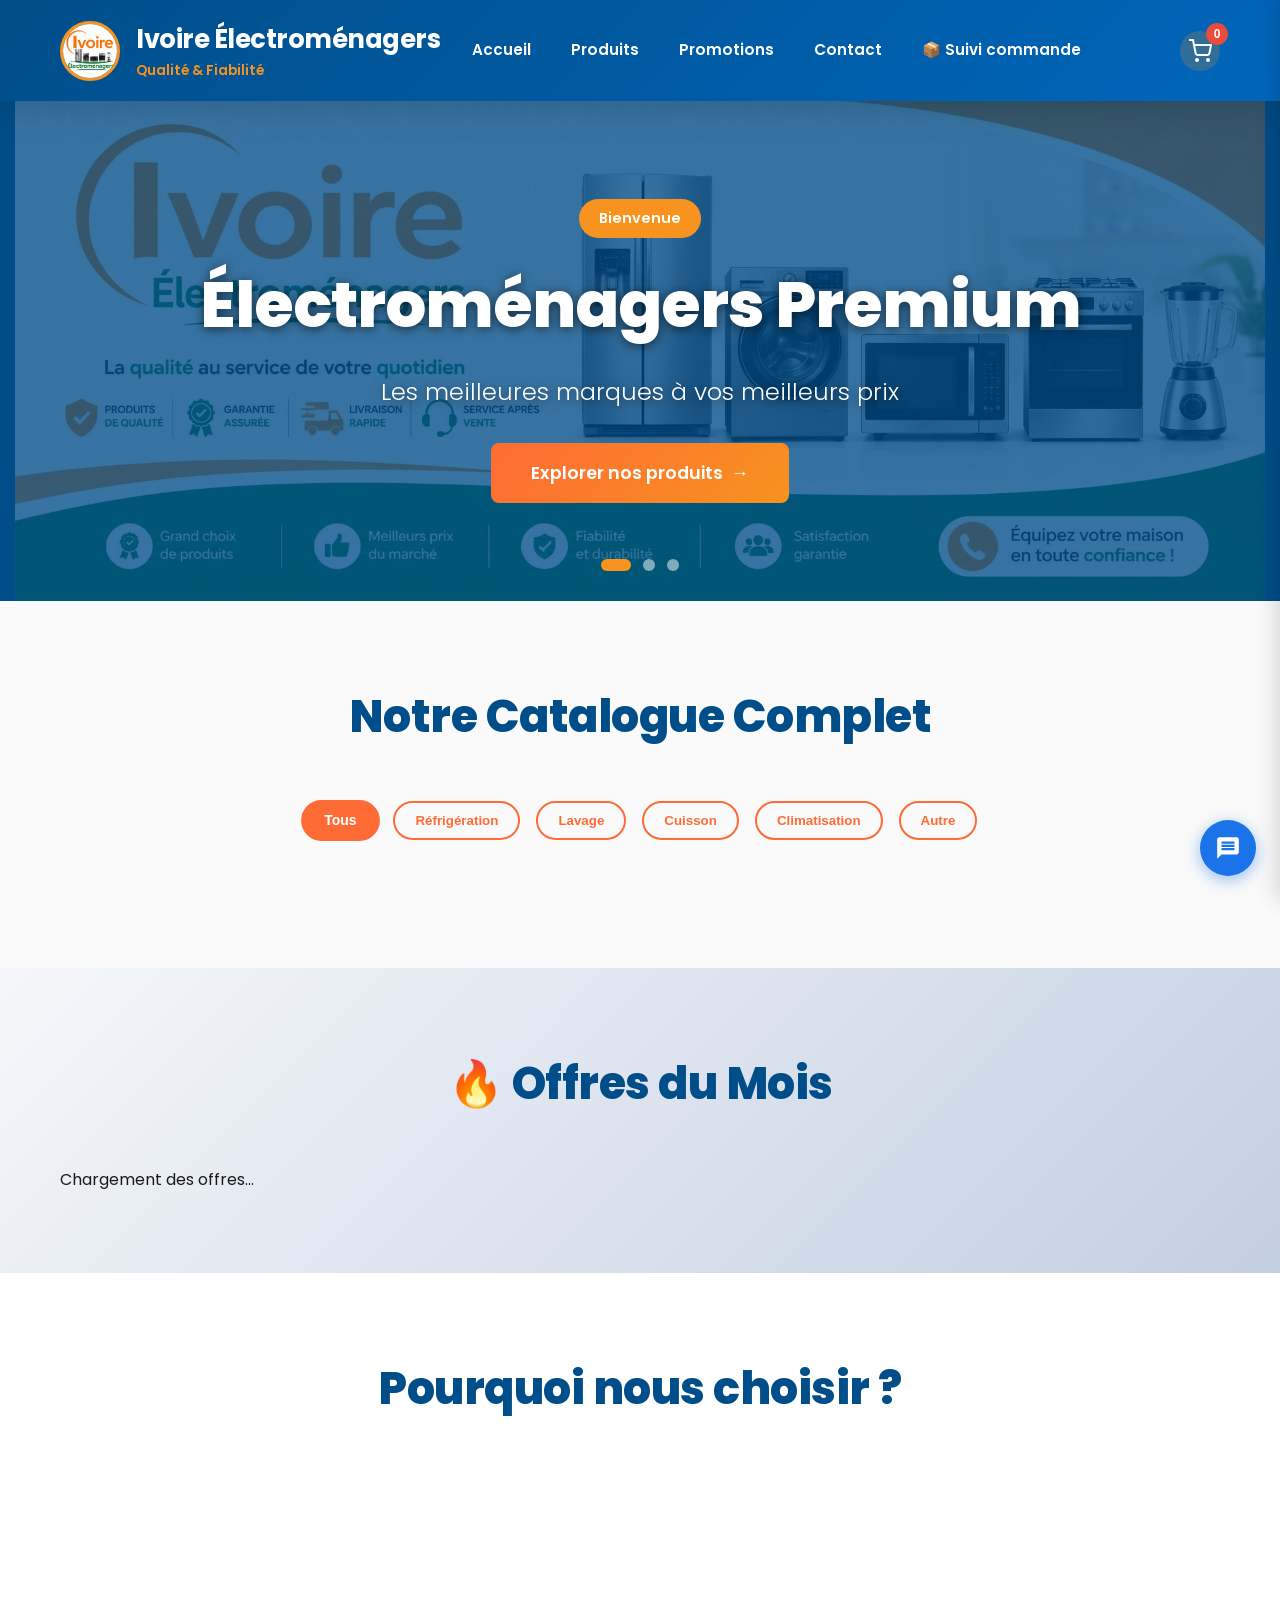
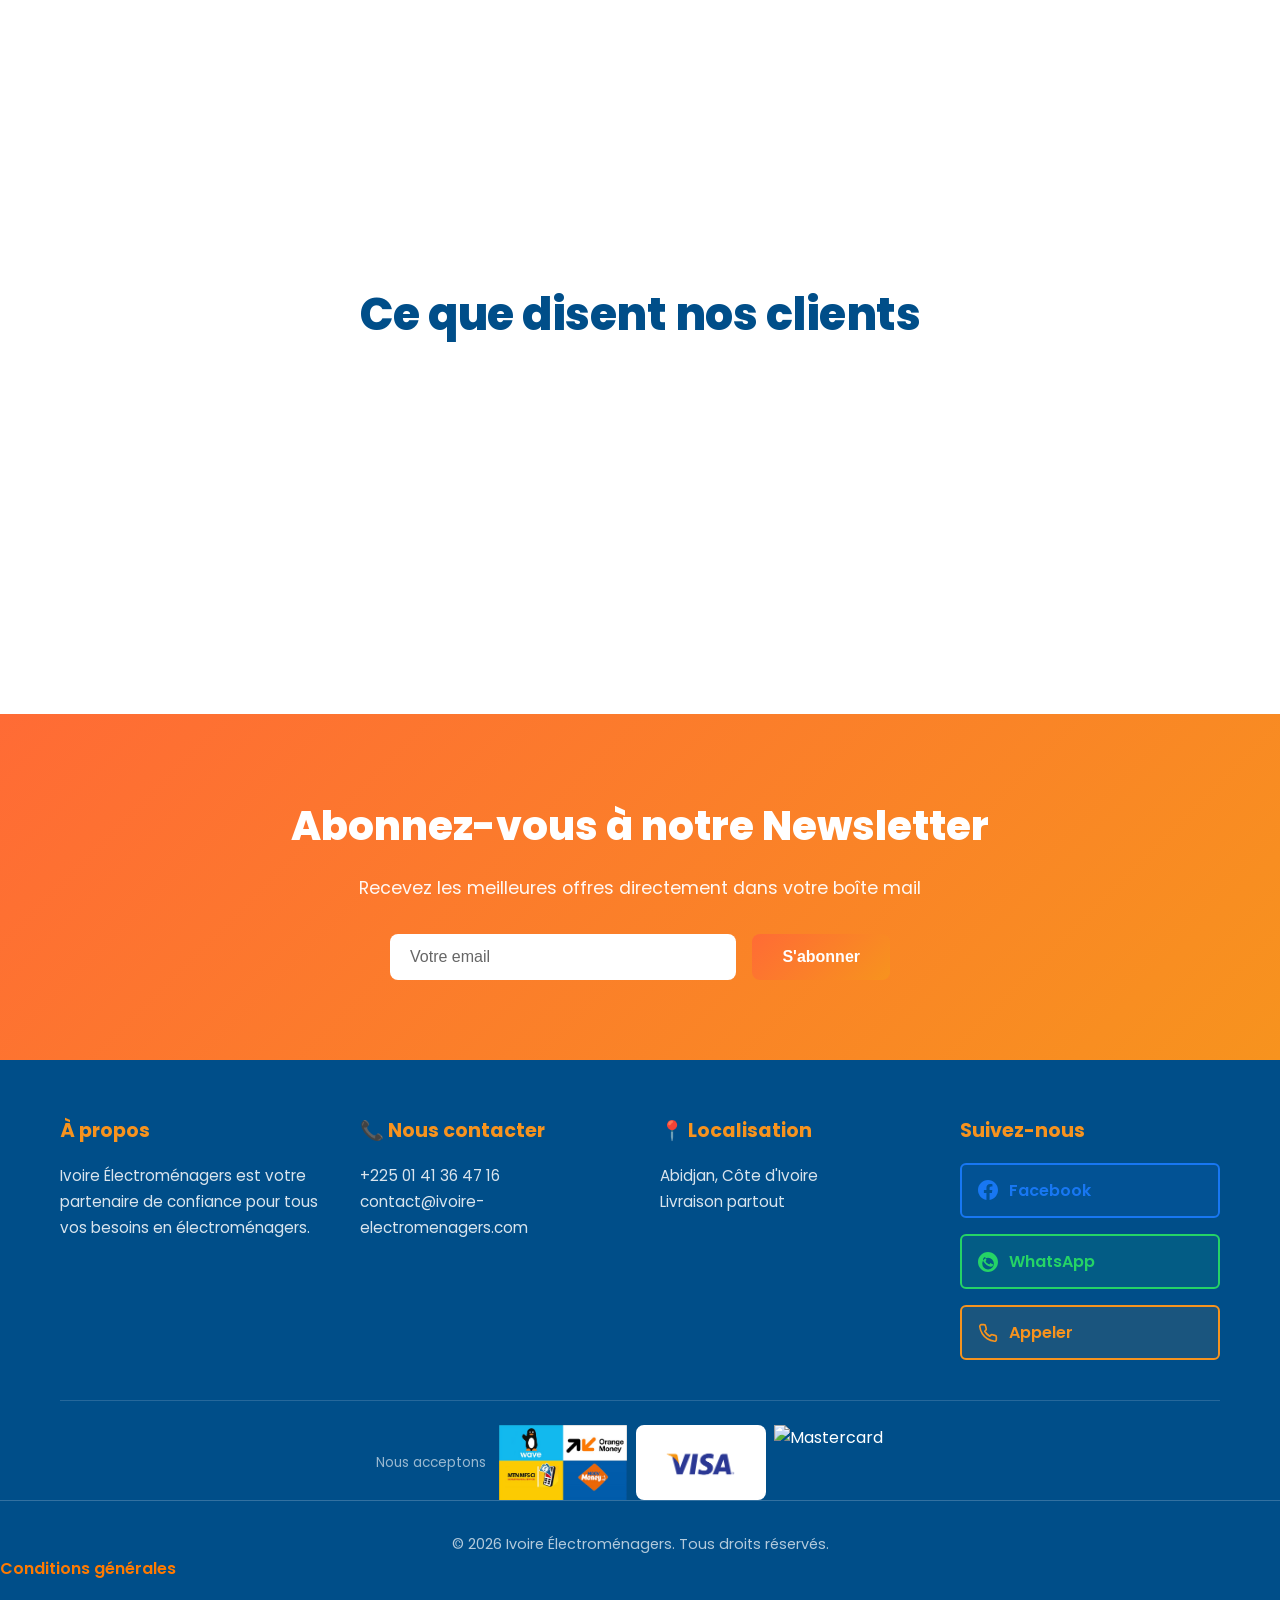
==== index.html @ 56b1b123 "Add files via upload" ====
<!DOCTYPE html>
<html lang="fr">
<head>
    <meta charset="UTF-8">
    <meta name="viewport" content="width=device-width, initial-scale=1.0">

    <!-- ══ SEO — Titre & Description ══════════════════════════════════════ -->
    <title>Ivoire Électroménagers – Réfrigérateur, Climatiseur, Lave-linge à Abidjan | Côte d'Ivoire</title>

    <meta name="description" content="Achetez vos électroménagers en ligne en Côte d'Ivoire. Réfrigérateurs, climatiseurs, lave-linges, fours, micro-ondes aux meilleurs prix. Livraison rapide à Abidjan et partout en Côte d'Ivoire. Paiement Mobile Money accepté.">

    <meta name="keywords" content="électroménager Côte d'Ivoire, électroménager Abidjan, réfrigérateur Abidjan, climatiseur Côte d'Ivoire, lave-linge Abidjan, four électrique Côte d'Ivoire, micro-onde Abidjan, achat électroménager en ligne CI, livraison électroménager Abidjan, électroménager pas cher Côte d'Ivoire">

    <meta name="robots" content="index, follow">
    <meta name="author" content="Ivoire Électroménagers">
    <meta name="geo.region" content="CI">
    <meta name="geo.placename" content="Abidjan, Côte d'Ivoire">
    <meta name="language" content="fr">

    <link rel="canonical" href="https://ivoire-electromenagers.com/">

    <meta name="theme-color" content="#004E89">

    <!-- ══ Open Graph — Facebook, WhatsApp, réseaux sociaux ══════════════ -->
    <meta property="og:title" content="Ivoire Électroménagers – Qualité & Fiabilité en Côte d'Ivoire">
    <meta property="og:description" content="Réfrigérateurs, climatiseurs, lave-linges, fours aux meilleurs prix. Livraison à Abidjan et partout en Côte d'Ivoire. Paiement Mobile Money accepté.">
    <meta property="og:image" content="https://ivoire-electromenagers.com/logo.jpg">
    <meta property="og:image:width" content="400">
    <meta property="og:image:height" content="400">
    <meta property="og:url" content="https://ivoire-electromenagers.com/">
    <meta property="og:type" content="website">
    <meta property="og:locale" content="fr_CI">
    <meta property="og:site_name" content="Ivoire Électroménagers">

    <!-- ══ Twitter Card ════════════════════════════════════════════════════ -->
    <meta name="twitter:card" content="summary_large_image">
    <meta name="twitter:title" content="Ivoire Électroménagers – Électroménagers en Côte d'Ivoire">
    <meta name="twitter:description" content="Réfrigérateurs, climatiseurs, lave-linges aux meilleurs prix. Livraison rapide à Abidjan.">
    <meta name="twitter:image" content="https://ivoire-electromenagers.com/logo.jpg">

    <!-- ══ Données structurées Schema.org ═════════════════════════════════ -->
    <script type="application/ld+json">
    {
      "@context": "https://schema.org",
      "@graph": [
        {
          "@type": "Organization",
          "@id": "https://ivoire-electromenagers.com/#organization",
          "name": "Ivoire Électroménagers",
          "url": "https://ivoire-electromenagers.com/",
          "logo": "https://ivoire-electromenagers.com/logo.jpg",
          "description": "Boutique en ligne d'électroménagers en Côte d'Ivoire. Réfrigérateurs, climatiseurs, lave-linges, fours aux meilleurs prix avec livraison à Abidjan.",
          "telephone": "+2250141364716",
          "email": "contact@ivoire-electromenagers.com",
          "address": {
            "@type": "PostalAddress",
            "addressLocality": "Abidjan",
            "addressCountry": "CI"
          },
          "sameAs": [
            "https://www.facebook.com/ivoireelectromenagers"
          ]
        },
        {
          "@type": "WebSite",
          "@id": "https://ivoire-electromenagers.com/#website",
          "url": "https://ivoire-electromenagers.com/",
          "name": "Ivoire Électroménagers",
          "publisher": { "@id": "https://ivoire-electromenagers.com/#organization" },
          "potentialAction": {
            "@type": "SearchAction",
            "target": "https://ivoire-electromenagers.com/?search={search_term_string}",
            "query-input": "required name=search_term_string"
          }
        },
        {
          "@type": "Store",
          "@id": "https://ivoire-electromenagers.com/#store",
          "name": "Ivoire Électroménagers",
          "url": "https://ivoire-electromenagers.com/",
          "image": "https://ivoire-electromenagers.com/banniere.jpg",
          "description": "Boutique en ligne d'électroménagers premium en Côte d'Ivoire. Livraison rapide à Abidjan et dans tout le pays.",
          "telephone": "+2250141364716",
          "email": "contact@ivoire-electromenagers.com",
          "address": {
            "@type": "PostalAddress",
            "addressLocality": "Abidjan",
            "addressCountry": "CI"
          },
          "paymentAccepted": "Mobile Money, Wave CI, Orange Money, MTN Mobile Money, Carte bancaire, Paiement à la livraison",
          "currenciesAccepted": "XOF",
          "priceRange": "$$",
          "hasMap": "https://maps.google.com/?q=Abidjan,Côte+d'Ivoire",
          "openingHours": "Mo-Sa 08:00-18:00"
        }
      ]
    }
    </script>

    <!-- ══ Sitemap & Preconnect ════════════════════════════════════════════ -->
    <link rel="sitemap" type="application/xml" href="/sitemap.xml">

    <link rel="preconnect" href="https://fonts.googleapis.com">
    <link rel="preconnect" href="https://fonts.gstatic.com" crossorigin>
    <link href="https://fonts.googleapis.com/css2?family=Poppins:wght@300;400;600;700;800&display=swap" rel="stylesheet">

    <link rel="stylesheet" href="styles.css?v=2">

    <link rel="icon" href="logo.jpg" type="image/jpeg">
</head>
<body>
    <!-- Header -->
    <header class="header">
        <div class="container">
            <div class="header-content">
                <div class="logo-section">
                    <img src="logo.jpg" alt="Ivoire Électroménagers" class="logo">
                    <div class="brand-text">
                        <h1>Ivoire Électroménagers</h1>
                        <p class="tagline">Qualité & Fiabilité</p>
                    </div>
                </div>
                <nav class="nav" aria-label="Navigation principale">
                    <a href="#accueil" class="nav-link">Accueil</a>
                    <a href="#produits" class="nav-link">Produits</a>
                    <a href="#promo" class="nav-link">Promotions</a>
                    <a href="#contact" class="nav-link">Contact</a>
                    <a href="suivi.html" class="nav-link">📦 Suivi commande</a>
                </nav>
                <button class="cart-icon" type="button" onclick="toggleCart()" aria-label="Ouvrir le panier">
                    <svg width="24" height="24" viewBox="0 0 24 24" fill="none" stroke="currentColor" stroke-width="2" aria-hidden="true">
                        <circle cx="9" cy="21" r="1"></circle>
                        <circle cx="20" cy="21" r="1"></circle>
                        <path d="M1 1h4l2.68 13.39a2 2 0 0 0 2 1.61h9.72a2 2 0 0 0 2-1.61L23 6H6"></path>
                    </svg>
                    <span class="cart-count" id="cartCount">0</span>
                </button>
            </div>
        </div>
    </header>

    <!-- Hero Section with Slider -->
    <section class="hero" id="accueil">
        <div class="hero-slider">
            <div class="hero-slide active" style="background-image: url('banniere.jpg')"></div>
            <div class="hero-slide" style="background-image: url('banniere.jpg')"></div>
            <div class="hero-slide" style="background-image: url('banniere.jpg')"></div>
        </div>
        <div class="hero-overlay"></div>
        <div class="hero-content">
            <div class="hero-text">
                <span class="hero-badge">Bienvenue</span>
                <h2 class="hero-title">Électroménagers Premium</h2>
                <p class="hero-subtitle">Les meilleures marques à vos meilleurs prix</p>
                <a href="#produits" class="btn btn-primary btn-lg">
                    <span>Explorer nos produits</span>
                    <span class="btn-arrow" aria-hidden="true">→</span>
                </a>
            </div>
        </div>
        <div class="slider-dots" aria-label="Navigation du diaporama">
            <button class="dot active" type="button" onclick="goToSlide(0)" aria-label="Afficher la diapositive 1"></button>
            <button class="dot" type="button" onclick="goToSlide(1)" aria-label="Afficher la diapositive 2"></button>
            <button class="dot" type="button" onclick="goToSlide(2)" aria-label="Afficher la diapositive 3"></button>
        </div>
    </section>

    <!-- Products Section -->
    <section class="produits" id="produits">
        <div class="container">
            <h2 class="section-title">Notre Catalogue Complet</h2>
            <div class="filter-tags">
                <button class="tag-btn active" data-category="all" onclick="filterProducts('all', this)">Tous</button>
                <button class="tag-btn" data-category="refrigeration" onclick="filterProducts('refrigeration', this)">Réfrigération</button>
                <button class="tag-btn" data-category="washing" onclick="filterProducts('washing', this)">Lavage</button>
                <button class="tag-btn" data-category="cooking" onclick="filterProducts('cooking', this)">Cuisson</button>
                <button class="tag-btn" data-category="climate" onclick="filterProducts('climate', this)">Climatisation</button>
                <button class="tag-btn" data-category="other" onclick="filterProducts('other', this)">Autre</button>
            </div>
            <div class="products-grid" id="productsContainer">
                <!-- Produits générés par JavaScript -->
            </div>
        </div>
    </section>

    <!-- Promotions Section -->
    <section class="promo-section" id="promo">
        <div class="container">
            <h2 class="section-title">🔥 Offres du Mois</h2>
            <div class="promo-cards" id="promoCardsContainer">
                <!-- Rempli dynamiquement depuis Supabase (produits avec is_promo=true) -->
                <p class="promo-loading">Chargement des offres...</p>
            </div>
        </div>
    </section>

    <!-- Features Section -->
    <section class="features">
        <div class="container">
            <h2 class="section-title" style="margin-bottom: 3rem;">Pourquoi nous choisir ?</h2>
            <div class="features-grid">
                <div class="feature-card" data-aos="fadeUp">
                    <div class="feature-icon">🚚</div>
                    <h3>Livraison Rapide</h3>
                    <p>Partout en Côte d'Ivoire en 24-48h</p>
                </div>
                <div class="feature-card" data-aos="fadeUp" data-aos-delay="100">
                    <div class="feature-icon">💰</div>
                    <h3>Prix Garantis</h3>
                    <p>Les meilleurs prix du marché</p>
                </div>
                <div class="feature-card" data-aos="fadeUp" data-aos-delay="200">
                    <div class="feature-icon">🔒</div>
                    <h3>Sécurisé</h3>
                    <p>Paiement sécurisé et garanti</p>
                </div>
                <div class="feature-card" data-aos="fadeUp" data-aos-delay="300">
                    <div class="feature-icon">⭐</div>
                    <h3>Service Client</h3>
                    <p>Support 24/7 pour votre satisfaction</p>
                </div>
            </div>
        </div>
    </section>

    <!-- Testimonials Section -->
    <section class="testimonials">
        <div class="container">
            <h2 class="section-title">Ce que disent nos clients</h2>
            <div class="testimonials-grid">
                <div class="testimonial-card" data-aos="fadeUp">
                    <div class="stars">⭐⭐⭐⭐⭐</div>
                    <p>"Excellent service et livraison rapide. Vraiment satisfait !"</p>
                    <div class="testimonial-author">
                        <strong>Jean Kouassi</strong>
                        <span>Abidjan</span>
                    </div>
                </div>
                <div class="testimonial-card" data-aos="fadeUp" data-aos-delay="100">
                    <div class="stars">⭐⭐⭐⭐⭐</div>
                    <p>"Les prix sont les meilleurs du marché. Je recommande !"</p>
                    <div class="testimonial-author">
                        <strong>Marie Diallo</strong>
                        <span>Yamoussoukro</span>
                    </div>
                </div>
                <div class="testimonial-card" data-aos="fadeUp" data-aos-delay="200">
                    <div class="stars">⭐⭐⭐⭐⭐</div>
                    <p>"Service client impeccable, très professionnels !"</p>
                    <div class="testimonial-author">
                        <strong>Ahmed Traoré</strong>
                        <span>Bouaké</span>
                    </div>
                </div>
            </div>
        </div>
    </section>

    <!-- Newsletter Section -->
    <section class="newsletter">
        <div class="container">
            <div class="newsletter-content">
                <h2>Abonnez-vous à notre Newsletter</h2>
                <p>Recevez les meilleures offres directement dans votre boîte mail</p>
                <form class="newsletter-form" onsubmit="subscribeNewsletter(event)">
                    <input type="email" placeholder="Votre email" autocomplete="email" required>
                    <button type="submit" class="btn btn-primary">S'abonner</button>
                </form>
            </div>
        </div>
    </section>

    <!-- Shopping Cart Sidebar -->
    <aside class="cart-sidebar" id="cartSidebar" aria-label="Panier">
        <div class="cart-header">
            <h2>Mon Panier</h2>
            <button class="close-btn" type="button" onclick="toggleCart()" aria-label="Fermer le panier">✕</button>
        </div>
        <div class="cart-items" id="cartItems">
            <p class="empty-cart">Votre panier est vide</p>
        </div>
        <div class="cart-footer">
            <div class="cart-total">
                <strong>Total : </strong>
                <span id="cartTotal">0 FCFA</span>
            </div>
            <button class="btn btn-secondary btn-clear-cart" type="button" onclick="clearCart()">Vider le panier</button>

            <button class="btn btn-primary btn-block" type="button" onclick="openCheckoutForm()">Passer la commande</button>
        </div>
    </aside>

    <!-- Checkout Modal -->
    <div class="modal" id="checkoutModal">
        <div class="modal-content checkout-modal">
            <button class="close-modal" type="button" onclick="closeCheckout()" aria-label="Fermer la commande">✕</button>
            <div class="checkout-body">
                <h2>Confirmer votre commande</h2>
                <form id="checkoutForm" onsubmit="processCheckout(event)">
                    <div class="form-group">
                        <label for="checkoutName">Nom complet *</label>
                        <input id="checkoutName" type="text" placeholder="Entrez votre nom" autocomplete="name" required>
                    </div>
                    <div class="form-group">
                        <label for="checkoutPhone">Téléphone *</label>
                        <input id="checkoutPhone" type="tel" placeholder="Entrez votre numéro" autocomplete="tel" required>
                    </div>
                    <div class="form-group">
                        <label for="checkoutAddress">Adresse de livraison *</label>
                        <textarea id="checkoutAddress" placeholder="Entrez votre adresse complète" autocomplete="street-address" required></textarea>
                    </div>
                    <div class="form-group">
                        <label for="checkoutEmail">Email</label>
                        <input id="checkoutEmail" type="email" placeholder="Votre email (optionnel)" autocomplete="email">
                    </div>
                    <div class="form-group">
                        <label for="checkoutPayment">Moyen de paiement *</label>
                        <select id="checkoutPayment" required>
                            <option value="">Choisir un moyen de paiement</option>
                            <option value="livraison">Paiement à la livraison</option>
                            <option value="OMCIV2">Orange Money CI</option>
                            <option value="MOMOCI">MTN Mobile Money CI</option>
                            <option value="FLOOZ">Moov Money CI</option>
                            <option value="WAVECI">Wave CI</option>
                            <option value="CARD">Visa / Mastercard</option>
                        </select>
                    </div>
                    <div class="order-summary">
                        <h3>Récapitulatif de la commande</h3>
                        <div id="orderSummary"></div>
                        <div class="order-total">
                            <strong>Total à payer :</strong>
                            <span id="checkoutTotal">0 FCFA</span>
                        </div>
                    </div>
                    <button type="submit" class="btn btn-primary btn-block" style="margin-top: 2rem;">Confirmer la commande</button>
                </form>
            </div>
        </div>
    </div>

    <!-- Product Modal -->
    <div class="modal" id="productModal">
        <div class="modal-content" style="max-width:700px;max-height:90vh;overflow-y:auto;">
            <button class="close-modal" type="button" onclick="closeModal()" aria-label="Fermer la fiche produit">✕</button>
            <div class="modal-body">
                <div class="modal-image-container">
                    <img id="modalImage" src="" alt="" class="modal-image">
                </div>
                <div class="modal-info">
                    <h2 id="modalTitle"></h2>
                    <div class="modal-rating" id="modalRating">⭐⭐⭐⭐⭐</div>
                    <p id="modalDescription"></p>
                    <div class="price-section">
                        <span class="price" id="modalPrice"></span>
                        <div class="quantity-control">
                            <button type="button" onclick="decreaseQuantity()" aria-label="Diminuer la quantité">-</button>
                            <input type="number" id="quantityInput" value="1" min="1" aria-label="Quantité">
                            <button type="button" onclick="increaseQuantity()" aria-label="Augmenter la quantité">+</button>
                        </div>
                    </div>
                    <button class="btn btn-primary btn-block" type="button" onclick="addToCartFromModal()">Ajouter au panier</button>
                    <button class="btn btn-secondary btn-block" type="button" onclick="closeModal()">Continuer</button>
                </div>
            </div>

            <!-- Section Avis clients -->
            <div style="padding:0 1.5rem 1.5rem;">
                <hr style="border:none;border-top:1px solid #eee;margin:1rem 0;">

                <!-- Avis existants -->
                <div style="display:flex;justify-content:space-between;align-items:center;margin-bottom:1rem;">
                    <h3 style="font-size:1rem;color:#1a1a2e;margin:0;">Avis clients</h3>
                    <button onclick="toggleReviewForm()" id="toggleReviewBtn"
                        style="background:#1a73e8;color:white;border:none;border-radius:8px;padding:8px 14px;font-size:0.82rem;cursor:pointer;font-family:inherit;">
                        ✍️ Laisser un avis
                    </button>
                </div>

                <div id="reviewsList">
                    <p style="color:#888;font-size:0.85rem;text-align:center;padding:1rem 0;">Chargement des avis...</p>
                </div>

                <!-- Formulaire d'avis (caché par défaut) -->
                <div id="reviewForm" style="display:none;background:#f8f9fa;border-radius:12px;padding:1.25rem;margin-top:1rem;">
                    <h4 style="font-size:0.95rem;color:#1a1a2e;margin:0 0 1rem;">Votre avis (réservé aux acheteurs)</h4>

                    <div style="margin-bottom:10px;">
                        <label style="font-size:0.82rem;color:#555;display:block;margin-bottom:4px;">Référence de commande *</label>
                        <input type="text" id="reviewRef" placeholder="CMD-1782807914108"
                            style="width:100%;border:1px solid #ddd;border-radius:8px;padding:9px 12px;font-size:0.85rem;font-family:inherit;box-sizing:border-box;text-transform:uppercase;">
                    </div>

                    <div style="margin-bottom:10px;">
                        <label style="font-size:0.82rem;color:#555;display:block;margin-bottom:4px;">Email utilisé lors de la commande *</label>
                        <input type="email" id="reviewEmail" placeholder="votre@email.com"
                            style="width:100%;border:1px solid #ddd;border-radius:8px;padding:9px 12px;font-size:0.85rem;font-family:inherit;box-sizing:border-box;">
                    </div>

                    <div style="margin-bottom:10px;">
                        <label style="font-size:0.82rem;color:#555;display:block;margin-bottom:6px;">Note *</label>
                        <div id="starRating" style="display:flex;gap:6px;">
                            <span class="star-btn" data-value="1" onclick="setRating(1)" style="font-size:1.6rem;cursor:pointer;opacity:0.35;">⭐</span>
                            <span class="star-btn" data-value="2" onclick="setRating(2)" style="font-size:1.6rem;cursor:pointer;opacity:0.35;">⭐</span>
                            <span class="star-btn" data-value="3" onclick="setRating(3)" style="font-size:1.6rem;cursor:pointer;opacity:0.35;">⭐</span>
                            <span class="star-btn" data-value="4" onclick="setRating(4)" style="font-size:1.6rem;cursor:pointer;opacity:0.35;">⭐</span>
                            <span class="star-btn" data-value="5" onclick="setRating(5)" style="font-size:1.6rem;cursor:pointer;opacity:0.35;">⭐</span>
                        </div>
                    </div>

                    <div style="margin-bottom:14px;">
                        <label style="font-size:0.82rem;color:#555;display:block;margin-bottom:4px;">Commentaire (optionnel)</label>
                        <textarea id="reviewComment" placeholder="Partagez votre expérience avec ce produit..." rows="3"
                            style="width:100%;border:1px solid #ddd;border-radius:8px;padding:9px 12px;font-size:0.85rem;font-family:inherit;resize:vertical;box-sizing:border-box;"></textarea>
                    </div>

                    <div style="display:flex;gap:10px;">
                        <button onclick="submitReview()" id="submitReviewBtn"
                            style="flex:1;background:#1a73e8;color:white;border:none;border-radius:8px;padding:10px;font-size:0.9rem;font-weight:600;cursor:pointer;font-family:inherit;">
                            Publier mon avis
                        </button>
                        <button onclick="toggleReviewForm()"
                            style="background:white;border:1px solid #ddd;border-radius:8px;padding:10px 16px;font-size:0.9rem;cursor:pointer;font-family:inherit;">
                            Annuler
                        </button>
                    </div>

                    <p id="reviewMessage" style="font-size:0.82rem;margin-top:8px;text-align:center;"></p>
                </div>
            </div>
        </div>
    </div>

    <!-- Overlays -->
    <div class="overlay" id="overlay" onclick="toggleCart()"></div>
    <div class="modal-overlay" id="modalOverlay" onclick="closeActiveModal()"></div>

    <!-- Contact Section -->
    <footer class="footer" id="contact">
        <div class="container">
            <div class="footer-content">
                <div class="footer-section">
                    <h3>À propos</h3>
                    <p>Ivoire Électroménagers est votre partenaire de confiance pour tous vos besoins en électroménagers.</p>
                </div>
                <div class="footer-section">
                    <h3>📞 Nous contacter</h3>
                    <p>+225 01 41 36 47 16<br>contact@ivoire-electromenagers.com</p>
                </div>
                <div class="footer-section">
                    <h3>📍 Localisation</h3>
                    <p>Abidjan, Côte d'Ivoire<br>Livraison partout</p>
                </div>
                <div class="footer-section">
                    <h3>Suivez-nous</h3>
                    <div class="social-links">
                        <a href="https://www.facebook.com/profile.php?id=61590365307201" target="_blank" rel="noopener noreferrer" class="social-link facebook">
                            <svg width="20" height="20" viewBox="0 0 24 24" fill="currentColor" aria-hidden="true">
                                <path d="M24 12.073c0-6.627-5.373-12-12-12s-12 5.373-12 12c0 5.99 4.388 10.954 10.125 11.854v-8.385H7.078v-3.47h3.047V9.43c0-3.007 1.792-4.669 4.533-4.669 1.312 0 2.686.235 2.686.235v2.953H15.83c-1.491 0-1.956.925-1.956 1.874v2.25h3.328l-.532 3.47h-2.796v8.385C19.612 23.027 24 18.062 24 12.073z"/>
                            </svg>
                            Facebook
                        </a>
                        <a href="https://wa.me/2250141364716" target="_blank" rel="noopener noreferrer" class="social-link whatsapp">
                            <svg width="20" height="20" viewBox="0 0 24 24" fill="currentColor" aria-hidden="true">
                                <path d="M17.472 14.382c-.297-.149-1.758-.867-2.03-.967-.273-.099-.471-.148-.67.15-.197.297-.767.966-.94 1.164-.173.199-.347.223-.644.075-.297-.15-1.255-.463-2.39-1.475-.883-.788-1.48-1.761-1.653-2.059-.173-.297-.018-.458.13-.606.134-.133.298-.347.446-.52.149-.174.198-.298.298-.497.099-.198.05-.371-.025-.52-.075-.149-.669-1.612-.916-2.207-.242-.579-.487-.5-.67-.51-.173-.008-.371-.01-.57-.01-.198 0-.52.074-.792.372-.272.297-1.04 1.016-1.04 2.479 0 1.462 1.065 2.875 1.213 3.074.149.198 2.096 3.2 5.076 4.487.709.306 1.262.489 1.694.625.712.227 1.36.195 1.871.118.571-.085 1.758-.719 2.006-1.413.248-.694.248-1.289.173-1.413-.074-.124-.272-.198-.57-.347m-5.421-7.403h-.004a6.963 6.963 0 00-6.961 6.961 6.964 6.964 0 006.961 6.961h.004a6.964 6.964 0 006.96-6.96 6.964 6.964 0 00-6.96-6.962M24 12c0 6.627-5.373 12-12 12S0 18.627 0 12 5.373 0 12 0s12 5.373 12 12z"/>
                            </svg>
                            WhatsApp
                        </a>
                        <a href="tel:+2250141364716" class="social-link call">
                            <svg width="20" height="20" viewBox="0 0 24 24" fill="none" stroke="currentColor" stroke-width="2" stroke-linecap="round" stroke-linejoin="round" aria-hidden="true">
                                <path d="M22 16.92v3a2 2 0 0 1-2.18 2 19.79 19.79 0 0 1-8.63-3.07 19.5 19.5 0 0 1-6-6 19.79 19.79 0 0 1-3.07-8.67A2 2 0 0 1 4.11 2h3a2 2 0 0 1 2 1.72 12.84 12.84 0 0 0 .7 2.81 2 2 0 0 1-.45 2.11L8.09 9.91a16 16 0 0 0 6 6l1.27-1.27a2 2 0 0 1 2.11-.45 12.84 12.84 0 0 0 2.81.7A2 2 0 0 1 22 16.92z"></path>
                            </svg>
                            Appeler
                        </a>
                    </div>
                </div>
            </div>
            <!-- Moyens de paiement acceptés -->
            <div class="payment-methods">
                <span class="payment-methods-label">Nous acceptons</span>
                <div class="payment-badges">
                    <div class="payment-badge payment-badge--transparent">
                        <img src="mobilepay.png" alt="Wave CI, Orange Money, MTN, Moov Money" height="50">
                    </div>
                    <div class="payment-badge payment-badge--white">
                        <img src="visa.png" alt="Visa" height="50">
                    </div>
                    <div class="payment-badge payment-badge--transparent">
                        <img src="mastercard.png" alt="Mastercard" height="50">
                    </div>
                </div>
                </div>
            </div>

            <p class="copyright">&copy; 2026 Ivoire Électroménagers. Tous droits réservés.</p>
            <p>
                <a href="conditions.html">Conditions générales</a>
            </p>

        </div>
    </footer>

    <script src="https://cdn.jsdelivr.net/npm/@supabase/supabase-js@2"></script>

    <!-- SDK PAYEMENT PRO -->
    <script src="https://www.paiementpro.net/webservice/onlinepayment/js/paiementpro.v1.0.1.js"></script>
    <!-- ═══════════════════════════════════════════════════════════════
         WIDGET CHATBOT — Ivoire Électroménagers
    ═══════════════════════════════════════════════════════════════ -->
    <style>
        #chatbot-bubble {
            position: fixed; bottom: 24px; right: 24px;
            width: 56px; height: 56px;
            background: #1a73e8; border-radius: 50%;
            display: flex; align-items: center; justify-content: center;
            cursor: pointer;
            box-shadow: 0 4px 16px rgba(26,115,232,0.45);
            z-index: 10000;
            transition: transform 0.2s, box-shadow 0.2s;
        }
        #chatbot-bubble:hover { transform: scale(1.08); box-shadow: 0 6px 24px rgba(26,115,232,0.55); }
        #chatbot-bubble svg { width: 26px; height: 26px; fill: white; }
        #chatbot-bubble .chat-badge {
            position: absolute; top: -2px; right: -2px;
            width: 14px; height: 14px;
            background: #e74c3c; border-radius: 50%;
            border: 2px solid white; display: none;
        }
        #chatbot-window {
            position: fixed; bottom: 92px; right: 24px;
            width: 360px; max-height: 520px;
            background: white; border-radius: 16px;
            box-shadow: 0 8px 40px rgba(0,0,0,0.18);
            display: flex; flex-direction: column;
            z-index: 9999;
            transform: scale(0.9) translateY(16px);
            opacity: 0; pointer-events: none;
            transition: transform 0.25s cubic-bezier(0.34,1.56,0.64,1), opacity 0.2s;
        }
        #chatbot-window.open { transform: scale(1) translateY(0); opacity: 1; pointer-events: all; }
        .chat-header {
            background: #1a73e8; color: white;
            padding: 14px 16px; border-radius: 16px 16px 0 0;
            display: flex; align-items: center; gap: 10px;
        }
        .chat-header-avatar {
            width: 36px; height: 36px;
            background: rgba(255,255,255,0.25); border-radius: 50%;
            display: flex; align-items: center; justify-content: center; font-size: 18px;
        }
        .chat-header-info { flex: 1; }
        .chat-header-name { font-weight: 700; font-size: 0.95rem; }
        .chat-header-status { font-size: 0.75rem; opacity: 0.85; }
        .chat-close-btn { background: none; border: none; color: white; cursor: pointer; padding: 4px; opacity: 0.8; font-size: 20px; line-height: 1; }
        .chat-close-btn:hover { opacity: 1; }
        .chat-messages {
            flex: 1; overflow-y: auto;
            padding: 14px; display: flex; flex-direction: column; gap: 10px;
            min-height: 280px; max-height: 340px; scroll-behavior: smooth;
        }
        .chat-messages::-webkit-scrollbar { width: 4px; }
        .chat-messages::-webkit-scrollbar-thumb { background: #ddd; border-radius: 4px; }
        .chat-msg {
            max-width: 82%; padding: 9px 13px; border-radius: 16px;
            font-size: 0.875rem; line-height: 1.45; word-break: break-word;
        }
        .chat-msg.bot { background: #f0f4ff; color: #1a1a2e; border-bottom-left-radius: 4px; align-self: flex-start; }
        .chat-msg.user { background: #1a73e8; color: white; border-bottom-right-radius: 4px; align-self: flex-end; }
        .chat-msg.typing { background: #f0f4ff; align-self: flex-start; display: flex; gap: 4px; align-items: center; padding: 12px 16px; }
        .chat-msg.typing span { width: 7px; height: 7px; background: #1a73e8; border-radius: 50%; animation: bounce 1.2s infinite; }
        .chat-msg.typing span:nth-child(2) { animation-delay: 0.2s; }
        .chat-msg.typing span:nth-child(3) { animation-delay: 0.4s; }
        @keyframes bounce { 0%,60%,100%{transform:translateY(0)}30%{transform:translateY(-6px)} }
        .chat-suggestions { padding: 0 14px 8px; display: flex; flex-wrap: wrap; gap: 6px; }
        .chat-suggestion-btn {
            background: white; border: 1px solid #1a73e8; color: #1a73e8;
            border-radius: 20px; padding: 5px 12px; font-size: 0.78rem;
            cursor: pointer; transition: background 0.15s, color 0.15s; white-space: nowrap;
        }
        .chat-suggestion-btn:hover { background: #1a73e8; color: white; }
        .chat-input-area { border-top: 1px solid #eee; padding: 10px 12px; display: flex; gap: 8px; align-items: center; }
        .chat-input {
            flex: 1; border: 1px solid #e0e0e0; border-radius: 24px;
            padding: 9px 14px; font-size: 0.875rem; outline: none;
            transition: border-color 0.2s; font-family: inherit; resize: none; max-height: 80px;
        }
        .chat-input:focus { border-color: #1a73e8; }
        .chat-send-btn {
            width: 38px; height: 38px; background: #1a73e8; border: none; border-radius: 50%;
            cursor: pointer; display: flex; align-items: center; justify-content: center;
            transition: background 0.2s, transform 0.15s; flex-shrink: 0;
        }
        .chat-send-btn:hover { background: #1557b0; transform: scale(1.08); }
        .chat-send-btn:disabled { background: #ccc; cursor: not-allowed; transform: none; }
        .chat-send-btn svg { width: 18px; height: 18px; fill: white; }
        @media (max-width: 420px) {
            #chatbot-window { right: 8px; left: 8px; width: auto; bottom: 84px; }
            #chatbot-bubble { bottom: 16px; right: 16px; }
        }
    </style>

    <div id="chatbot-bubble" onclick="toggleChat()" title="Assistant virtuel">
        <svg viewBox="0 0 24 24"><path d="M20 2H4c-1.1 0-2 .9-2 2v18l4-4h14c1.1 0 2-.9 2-2V4c0-1.1-.9-2-2-2zm-2 12H6v-2h12v2zm0-3H6V9h12v2zm0-3H6V6h12v2z"/></svg>
        <div class="chat-badge" id="chatBadge"></div>
    </div>

    <div id="chatbot-window">
        <div class="chat-header">
            <div class="chat-header-avatar">🛍️</div>
            <div class="chat-header-info">
                <div class="chat-header-name">Assistant Ivoire Élec.</div>
                <div class="chat-header-status">● En ligne — répond instantanément</div>
            </div>
            <button class="chat-close-btn" onclick="toggleChat()">✕</button>
        </div>
        <div class="chat-messages" id="chatMessages"></div>
        <div class="chat-suggestions" id="chatSuggestions">
            <button class="chat-suggestion-btn" onclick="sendSuggestion('Quels réfrigérateurs avez-vous ?')">🧊 Réfrigérateurs</button>
            <button class="chat-suggestion-btn" onclick="sendSuggestion('Comment passer une commande ?')">🛒 Commander</button>
            <button class="chat-suggestion-btn" onclick="sendSuggestion('Quels sont vos délais de livraison ?')">🚚 Livraison</button>
            <button class="chat-suggestion-btn" onclick="sendSuggestion('Suivre ma commande')">📦 Suivi commande</button>
        </div>
        <div class="chat-input-area">
            <textarea class="chat-input" id="chatInput" placeholder="Posez votre question..." rows="1"
                onkeydown="handleChatKey(event)" oninput="autoResize(this)"></textarea>
            <button class="chat-send-btn" id="chatSendBtn" onclick="sendMessage()">
                <svg viewBox="0 0 24 24"><path d="M2.01 21L23 12 2.01 3 2 10l15 2-15 2z"/></svg>
            </button>
        </div>
    </div>

    <script>
    (function() {
        const CHAT_BOT_URL = 'https://sootfuydjmfwvssjtkni.supabase.co/functions/v1/chat-bot';
        let chatHistory = [];
        let isOpen = false;
        let isTyping = false;
        const WELCOME_MSG = "Bonjour ! 👋 Je suis l'assistant virtuel d'Ivoire Électroménagers.\n\nJe peux vous aider à :\n• Trouver le bon appareil selon votre budget\n• Connaître nos prix et disponibilités\n• Suivre votre commande\n• Répondre à vos questions\n\nComment puis-je vous aider ?";

        function toggleChat() {
            isOpen = !isOpen;
            document.getElementById('chatbot-window').classList.toggle('open', isOpen);
            document.getElementById('chatBadge').style.display = 'none';
            if (isOpen && chatHistory.length === 0) appendMessage('bot', WELCOME_MSG);
            if (isOpen) setTimeout(() => document.getElementById('chatInput').focus(), 300);
        }

        function appendMessage(role, text) {
            const container = document.getElementById('chatMessages');
            const typing = container.querySelector('.typing');
            if (typing) typing.remove();
            const div = document.createElement('div');
            div.className = 'chat-msg ' + role;
            div.innerHTML = text
                .replace(/\n/g, '<br>')
                .replace(/(https?:\/\/[^\s<]+)/g, '<a href="$1" target="_blank" rel="noopener" style="color:#1a73e8;text-decoration:underline;">$1</a>');
            container.appendChild(div);
            container.scrollTop = container.scrollHeight;
            if (chatHistory.length > 0) {
                const s = document.getElementById('chatSuggestions');
                if (s) s.style.display = 'none';
            }
        }

        function showTyping() {
            const container = document.getElementById('chatMessages');
            const div = document.createElement('div');
            div.className = 'chat-msg typing';
            div.innerHTML = '<span></span><span></span><span></span>';
            container.appendChild(div);
            container.scrollTop = container.scrollHeight;
        }

        async function sendMessage() {
            const input = document.getElementById('chatInput');
            const sendBtn = document.getElementById('chatSendBtn');
            const text = input.value.trim();
            if (!text || isTyping) return;
            input.value = ''; input.style.height = 'auto';
            appendMessage('user', text);
            chatHistory.push({ role: 'user', content: text });
            isTyping = true; sendBtn.disabled = true;
            showTyping();
            try {
                const res = await fetch(CHAT_BOT_URL, {
                    method: 'POST',
                    headers: { 'Content-Type': 'application/json' },
                    body: JSON.stringify({ messages: chatHistory }),
                });
                const data = await res.json();
                const reply = data.reply ?? "Désolé, je n'ai pas pu répondre. Réessayez !";
                appendMessage('bot', reply);
                chatHistory.push({ role: 'assistant', content: reply });
            } catch (err) {
                appendMessage('bot', "❌ Une erreur est survenue. Vérifiez votre connexion et réessayez.");
            } finally {
                isTyping = false; sendBtn.disabled = false; input.focus();
            }
        }

        function sendSuggestion(text) { document.getElementById('chatInput').value = text; sendMessage(); }
        function handleChatKey(e) { if (e.key === 'Enter' && !e.shiftKey) { e.preventDefault(); sendMessage(); } }
        function autoResize(el) { el.style.height = 'auto'; el.style.height = Math.min(el.scrollHeight, 80) + 'px'; }

        setTimeout(() => { if (!isOpen) document.getElementById('chatBadge').style.display = 'block'; }, 3000);

        window.toggleChat = toggleChat;
        window.sendMessage = sendMessage;
        window.sendSuggestion = sendSuggestion;
        window.handleChatKey = handleChatKey;
        window.autoResize = autoResize;
    })();
    </script>

    <script src="script.js?v=10"></script>
</body>
</html>
---- styles.css ----
* {
    margin: 0;
    padding: 0;
    box-sizing: border-box;
}

:root {
    --primary-color: #FF6B35;
    --secondary-color: #004E89;
    --accent-color: #F7931E;
    --light-bg: #F5F5F5;
    --text-dark: #1a1a1a;
    --text-light: #666;
    --white: #FFFFFF;
    --shadow: 0 2px 8px rgba(0,0,0,0.1);
    --shadow-lg: 0 10px 30px rgba(0,0,0,0.2);
    --gradient: linear-gradient(135deg, #FF6B35, #F7931E);
    --gradient-dark: linear-gradient(135deg, #004E89, #0066BB);
}

html {
    scroll-behavior: smooth;
}

body {
    font-family: 'Poppins', 'Segoe UI', sans-serif;
    line-height: 1.6;
    color: var(--text-dark);
    background-color: #fafafa;
    overflow-x: hidden;
}

@keyframes fadeInUp {
    from {
        opacity: 0;
        transform: translateY(30px);
    }
    to {
        opacity: 1;
        transform: translateY(0);
    }
}

@keyframes slideInLeft {
    from {
        opacity: 0;
        transform: translateX(-50px);
    }
    to {
        opacity: 1;
        transform: translateX(0);
    }
}

@keyframes slideInRight {
    from {
        opacity: 0;
        transform: translateX(50px);
    }
    to {
        opacity: 1;
        transform: translateX(0);
    }
}

@keyframes pulse {
    0%, 100% { transform: scale(1); }
    50% { transform: scale(1.05); }
}

@keyframes float {
    0%, 100% { transform: translateY(0px); }
    50% { transform: translateY(-10px); }
}

.container {
    max-width: 1200px;
    margin: 0 auto;
    padding: 0 20px;
}

/* Header */
.header {
    background: var(--gradient-dark);
    color: var(--white);
    padding: 1.2rem 0;
    position: sticky;
    top: 0;
    z-index: 100;
    box-shadow: 0 8px 32px rgba(0, 0, 0, 0.15);
    backdrop-filter: blur(10px);
}

.header-content {
    display: flex;
    justify-content: space-between;
    align-items: center;
    flex-wrap: wrap;
    gap: 2rem;
}

.logo-section {
    display: flex;
    align-items: center;
    gap: 1rem;
}

.logo {
    width: 60px;
    height: 60px;
    border-radius: 50%;
    object-fit: cover;
    border: 3px solid var(--accent-color);
    animation: float 3s ease-in-out infinite;
}

.brand-text h1 {
    font-size: 1.6rem;
    font-weight: 700;
    letter-spacing: -0.5px;
}

.tagline {
    font-size: 0.85rem;
    color: var(--accent-color);
    font-weight: 600;
    margin: 0;
}

.nav {
    display: flex;
    gap: 2.5rem;
}

.nav-link {
    color: var(--white);
    text-decoration: none;
    font-weight: 600;
    transition: all 0.3s ease;
    position: relative;
    font-size: 0.95rem;
}

.nav-link:hover {
    color: var(--accent-color);
}

.nav-link::after {
    content: '';
    position: absolute;
    bottom: -5px;
    left: 0;
    width: 0;
    height: 3px;
    background: var(--accent-color);
    transition: width 0.3s ease;
    border-radius: 2px;
}

.nav-link:hover::after {
    width: 100%;
}

.cart-icon {
    cursor: pointer;
    position: relative;
    display: flex;
    align-items: center;
    gap: 0.5rem;
    transition: all 0.3s ease;
    color: var(--white);
    width: 40px;
    height: 40px;
    justify-content: center;
    background: rgba(247, 147, 30, 0.2);
    border-radius: 50%;
    border: none;
    margin-left: auto;
}

.cart-icon:hover {
    background: var(--accent-color);
    transform: scale(1.1) rotate(10deg);
}

.cart-count {
    background: #e74c3c;
    color: var(--white);
    border-radius: 50%;
    width: 22px;
    height: 22px;
    display: flex;
    align-items: center;
    justify-content: center;
    font-size: 0.75rem;
    font-weight: bold;
    position: absolute;
    top: -8px;
    right: -8px;
    animation: pulse 2s infinite;
}

/* Hero Section */
.hero {
    position: relative;
    height: 500px;
    display: flex;
    align-items: center;
    justify-content: center;
    overflow: hidden;
}

.hero-slider {
    position: absolute;
    width: 100%;
    height: 100%;
    z-index: 1;
}

.hero-slide {
    position: absolute;
    width: 100%;
    height: 100%;
    background-size: contain;
    background-position: center;
    background-repeat: no-repeat;
    background-color: #004E89;
    opacity: 0;
    transition: opacity 0.8s ease;
}

.hero-slide.active {
    opacity: 1;
}

.hero-overlay {
    position: absolute;
    width: 100%;
    height: 100%;
    background: rgba(0, 78, 137, 0.78);
    z-index: 2;
}

.hero-content {
    position: relative;
    z-index: 3;
    text-align: center;
    color: var(--white);
    animation: fadeInUp 1s ease;
}

.hero-badge {
    display: inline-block;
    background: var(--accent-color);
    color: var(--white);
    padding: 8px 20px;
    border-radius: 50px;
    font-size: 0.9rem;
    font-weight: 600;
    margin-bottom: 1rem;
    animation: slideInLeft 0.8s ease;
}

.hero-title {
    font-size: 4rem;
    font-weight: 800;
    margin-bottom: 1rem;
    letter-spacing: -1px;
    animation: fadeInUp 0.8s ease 0.2s both;
    text-shadow: 0 2px 12px rgba(0, 0, 0, 0.6);
}

.hero-subtitle {
    font-size: 1.5rem;
    margin-bottom: 2rem;
    font-weight: 300;
    animation: fadeInUp 0.8s ease 0.4s both;
    text-shadow: 0 2px 12px rgba(0, 0, 0, 0.6);
}

.slider-dots {
    position: absolute;
    bottom: 30px;
    left: 50%;
    transform: translateX(-50%);
    display: flex;
    gap: 12px;
    z-index: 4;
}

.dot {
    width: 12px;
    height: 12px;
    border-radius: 50%;
    background: rgba(255, 255, 255, 0.5);
    cursor: pointer;
    transition: all 0.3s ease;
    border: 2px solid transparent;
}

.dot.active {
    background: var(--accent-color);
    width: 30px;
    border-radius: 6px;
}

/* Buttons */
.btn {
    padding: 14px 32px;
    border: none;
    border-radius: 8px;
    font-size: 1rem;
    font-weight: 600;
    cursor: pointer;
    transition: all 0.3s ease;
    text-decoration: none;
    display: inline-flex;
    align-items: center;
    gap: 0.5rem;
    position: relative;
    overflow: hidden;
}

.btn::before {
    content: '';
    position: absolute;
    top: 0;
    left: -100%;
    width: 100%;
    height: 100%;
    background: rgba(255, 255, 255, 0.2);
    transition: left 0.3s ease;
}

.btn:hover::before {
    left: 100%;
}

.btn-primary {
    background: var(--gradient);
    color: var(--white);
}

.btn-primary:hover {
    transform: translateY(-3px);
    box-shadow: 0 10px 20px rgba(255, 107, 53, 0.3);
}

.btn-secondary {
    background: var(--light-bg);
    color: var(--text-dark);
    border: 2px solid var(--primary-color);
}

.btn-secondary:hover {
    background: var(--primary-color);
    color: var(--white);
}

.btn-lg {
    padding: 16px 40px;
    font-size: 1.1rem;
}

.btn-arrow {
    transition: transform 0.3s ease;
}

.btn:hover .btn-arrow {
    transform: translateX(3px);
}

.btn-block {
    width: 100%;
    display: flex;
    justify-content: center;
    margin-top: 1rem;
}

/* Features Section */
.features {
    padding: 5rem 0;
    background: var(--white);
}

.features-grid {
    display: grid;
    grid-template-columns: repeat(auto-fit, minmax(220px, 1fr));
    gap: 2rem;
}

.feature-card {
    text-align: center;
    padding: 2rem;
    border-radius: 10px;
    background: linear-gradient(135deg, rgba(255, 107, 53, 0.1), rgba(247, 147, 30, 0.1));
    transition: all 0.3s ease;
    border: 1px solid rgba(255, 107, 53, 0.2);
}

.feature-card:hover {
    transform: translateY(-5px);
    border-color: var(--primary-color);
}

.feature-icon {
    font-size: 3rem;
    margin-bottom: 1rem;
}

.feature-card h3 {
    font-size: 1.2rem;
    margin-bottom: 0.5rem;
    color: var(--secondary-color);
}

.feature-card p {
    color: var(--text-light);
    font-size: 0.95rem;
}

/* Promotions Section */
.promo-section {
    padding: 5rem 0;
    background: linear-gradient(135deg, #f5f7fa 0%, #c3cfe2 100%);
}

.section-title {
    font-size: 2.8rem;
    font-weight: 800;
    text-align: center;
    margin-bottom: 3rem;
    color: var(--secondary-color);
    letter-spacing: -0.5px;
}

.promo-cards {
    display: grid;
    grid-template-columns: repeat(auto-fit, minmax(250px, 1fr));
    gap: 2.5rem;
}

.promo-card {
    position: relative;
    background: var(--white);
    border-radius: 15px;
    overflow: hidden;
    box-shadow: var(--shadow-lg);
    transition: all 0.4s ease;
    cursor: pointer;
}

.promo-card:hover {
    transform: translateY(-10px) scale(1.02);
    box-shadow: 0 20px 40px rgba(0, 0, 0, 0.15);
}

.promo-badge {
    position: absolute;
    top: 15px;
    right: 15px;
    background: var(--gradient);
    color: var(--white);
    padding: 8px 16px;
    border-radius: 50px;
    font-weight: 700;
    z-index: 2;
    font-size: 1.1rem;
    box-shadow: 0 4px 10px rgba(255, 107, 53, 0.3);
}

.promo-card img {
    width: 100%;
    height: 240px;
    object-fit: contain;
    object-position: center;
    padding: 1.25rem;
    background: #f8fafc;
    display: block;
}

.promo-content {
    padding: 1.5rem;
}

.promo-content h3 {
    font-size: 1.3rem;
    font-weight: 700;
    margin-bottom: 1rem;
    color: var(--text-dark);
}

.promo-price {
    display: flex;
    gap: 0.5rem;
    align-items: center;
    flex-wrap: wrap;
}

.old-price {
    text-decoration: line-through;
    color: var(--text-light);
    font-size: 0.9rem;
    white-space: nowrap;
}

.new-price {
    font-size: 1.8rem;
    font-weight: 700;
    color: var(--primary-color);
    white-space: nowrap;
}

/* Products Section */
.produits {
    padding: 5rem 0;
    background: #fafafa;
}

.filter-tags {
    display: flex;
    justify-content: center;
    gap: 1rem;
    margin-bottom: 3rem;
    flex-wrap: wrap;
}

.tag-btn {
    padding: 10px 20px;
    border: 2px solid var(--primary-color);
    background: transparent;
    color: var(--primary-color);
    border-radius: 50px;
    cursor: pointer;
    font-weight: 600;
    transition: all 0.3s ease;
}

.tag-btn.active,
.tag-btn:hover {
    background: var(--primary-color);
    color: var(--white);
    transform: scale(1.05);
}

.products-grid {
    display: grid;
    grid-template-columns: repeat(auto-fill, minmax(260px, 1fr));
    gap: 2.5rem;
}

.product-card {
    background: var(--white);
    border-radius: 12px;
    overflow: hidden;
    box-shadow: var(--shadow);
    transition: all 0.4s cubic-bezier(0.34, 1.56, 0.64, 1);
    cursor: pointer;
    border: 2px solid transparent;
    animation: fadeInUp 0.6s ease;
    display: flex;
    flex-direction: column;
    height: 100%;
}

.product-card:hover {
    transform: translateY(-12px);
    box-shadow: var(--shadow-lg);
    border-color: var(--accent-color);
}

.product-image {
    width: 100%;
    height: 220px;
    object-fit: cover;
    transition: transform 0.4s ease;
    position: relative;
}

.product-card:hover .product-image {
    transform: scale(1.1);
}

.product-info {
    padding: 1.8rem;
    display: flex;
    flex-direction: column;
    flex: 1;
    min-height: 230px;
}

.product-title {
    font-size: 1.15rem;
    font-weight: 700;
    color: var(--text-dark);
    margin-bottom: 0.5rem;
    line-height: 1.3;
    min-height: 3rem;
    display: -webkit-box;
    -webkit-line-clamp: 2;
    -webkit-box-orient: vertical;
    overflow: hidden;
}

.product-description {
    font-size: 0.85rem;
    color: var(--text-light);
    margin-bottom: 1.2rem;
    line-height: 1.5;
    flex: 1;
    min-height: 3.9rem;
    display: -webkit-box;
    -webkit-line-clamp: 3;
    -webkit-box-orient: vertical;
    overflow: hidden;
}

.product-footer {
    display: flex;
    justify-content: space-between;
    align-items: center;
    gap: 1rem;
    margin-top: auto;
    flex-wrap: wrap;
}

.product-price {
    font-size: 1.6rem;
    font-weight: 800;
    color: var(--primary-color);
    line-height: 1.15;
    white-space: nowrap;
}

.btn-add {
    background: var(--gradient);
    color: var(--white);
    padding: 12px 24px;
    border: none;
    border-radius: 8px;
    cursor: pointer;
    transition: all 0.3s ease;
    font-weight: 600;
    white-space: nowrap;
}

.btn-add:hover {
    transform: scale(1.05);
    box-shadow: 0 5px 15px rgba(255, 107, 53, 0.3);
}

/* Admin Section */
.admin-section {
    padding: 5rem 0;
    background: #ffffff;
}

.admin-panel {
    max-width: 920px;
    margin: 0 auto;
    background: var(--white);
    border: 1px solid rgba(0, 78, 137, 0.12);
    border-radius: 12px;
    box-shadow: var(--shadow);
    padding: 2rem;
}

.admin-form-grid {
    display: grid;
    grid-template-columns: repeat(2, minmax(0, 1fr));
    gap: 1.25rem;
}

.admin-product-form .form-group {
    margin-bottom: 1.25rem;
}

.admin-product-form label {
    display: block;
    margin-bottom: 0.45rem;
    font-weight: 700;
    color: var(--text-dark);
}

.admin-product-form input,
.admin-product-form select,
.admin-product-form textarea {
    width: 100%;
    border: 2px solid #e8edf3;
    border-radius: 8px;
    padding: 12px 14px;
    font: inherit;
    color: var(--text-dark);
    background: #fff;
}

.admin-product-form textarea {
    min-height: 110px;
    resize: vertical;
}

.admin-product-form input:focus,
.admin-product-form select:focus,
.admin-product-form textarea:focus {
    outline: none;
    border-color: var(--primary-color);
}

.admin-actions {
    display: flex;
    gap: 1rem;
    flex-wrap: wrap;
}

.admin-message {
    min-height: 1.5rem;
    margin-top: 1rem;
    font-weight: 700;
    color: #17823b;
}

.admin-products-list {
    margin-top: 2rem;
    display: grid;
    gap: 1rem;
}

.admin-product-item {
    display: grid;
    grid-template-columns: 72px 1fr auto;
    gap: 1rem;
    align-items: center;
    padding: 1rem;
    border-radius: 8px;
    background: #f8fafc;
}

.admin-product-item img {
    width: 72px;
    height: 72px;
    object-fit: cover;
    border-radius: 8px;
}

.admin-product-name {
    font-weight: 800;
}

.admin-product-meta {
    color: var(--text-light);
    font-size: 0.9rem;
}

.admin-delete-btn {
    border: none;
    border-radius: 8px;
    background: #e74c3c;
    color: #fff;
    padding: 10px 14px;
    cursor: pointer;
    font-weight: 700;
}

.admin-delete-btn:hover {
    background: #c0392b;
}

.admin-page {
    min-height: 100vh;
    background: #f5f7fa;
}

.admin-login {
    min-height: 100vh;
    display: flex;
    align-items: center;
    justify-content: center;
    padding: 2rem;
}

.admin-login .admin-panel {
    width: 100%;
    max-width: 440px;
}

.admin-login h1,
.admin-topbar h1 {
    color: var(--secondary-color);
    margin-bottom: 0.5rem;
}

.admin-dashboard {
    background: #f5f7fa;
}

.admin-topbar {
    display: flex;
    align-items: center;
    justify-content: space-between;
    gap: 1.5rem;
    margin-bottom: 2rem;
}

.admin-topbar p {
    color: var(--text-light);
}

.admin-topbar-actions {
    display: flex;
    gap: 1rem;
    flex-wrap: wrap;
}

[hidden] {
    display: none !important;
}

/* Testimonials Section */
.testimonials {
    padding: 5rem 0;
    background: var(--white);
}

.testimonials-grid {
    display: grid;
    grid-template-columns: repeat(auto-fit, minmax(280px, 1fr));
    gap: 2rem;
}

.testimonial-card {
    background: linear-gradient(135deg, rgba(0, 78, 137, 0.05), rgba(255, 107, 53, 0.05));
    padding: 2rem;
    border-radius: 12px;
    border-left: 4px solid var(--primary-color);
    transition: all 0.3s ease;
    position: relative;
}

.testimonial-card:hover {
    transform: translateY(-5px);
    box-shadow: var(--shadow-lg);
}

.testimonial-card::before {
    content: '"';
    position: absolute;
    top: -10px;
    right: 20px;
    font-size: 4rem;
    color: var(--primary-color);
    opacity: 0.2;
}

.stars {
    margin-bottom: 1rem;
    font-size: 1.1rem;
}

.testimonial-card p {
    margin-bottom: 1.5rem;
    color: var(--text-light);
    font-style: italic;
    line-height: 1.6;
}

.testimonial-author {
    display: flex;
    flex-direction: column;
    gap: 0.3rem;
}

.testimonial-author strong {
    color: var(--secondary-color);
}

.testimonial-author span {
    font-size: 0.85rem;
    color: var(--text-light);
}

/* Newsletter Section */
.newsletter {
    padding: 5rem 0;
    background: var(--gradient);
    color: var(--white);
}

.newsletter-content {
    text-align: center;
}

.newsletter-content h2 {
    font-size: 2.5rem;
    font-weight: 800;
    margin-bottom: 1rem;
}

.newsletter-content p {
    font-size: 1.1rem;
    margin-bottom: 2rem;
    opacity: 0.95;
}

.newsletter-form {
    display: flex;
    gap: 1rem;
    max-width: 500px;
    margin: 0 auto;
}

.newsletter-form input {
    flex: 1;
    padding: 14px 20px;
    border: none;
    border-radius: 8px;
    font-size: 1rem;
}

.newsletter-form input::placeholder {
    color: var(--text-light);
}

.newsletter-form .btn {
    padding: 14px 30px;
}

/* Footer */
.footer {
    background: var(--secondary-color);
    color: var(--white);
    padding: 3.5rem 0 2rem;
}

.footer-content {
    display: grid;
    grid-template-columns: repeat(auto-fit, minmax(250px, 1fr));
    gap: 2.5rem;
    margin-bottom: 2.5rem;
}

.footer-section h3 {
    font-size: 1.2rem;
    font-weight: 700;
    margin-bottom: 1rem;
    color: var(--accent-color);
}

.footer-section p {
    color: rgba(255, 255, 255, 0.85);
    line-height: 1.7;
    font-size: 0.95rem;
}

.social-links {
    display: flex;
    flex-direction: column;
    gap: 1rem;
}

.social-links a {
    color: rgba(255, 255, 255, 0.85);
    text-decoration: none;
    transition: all 0.3s ease;
    display: flex;
    align-items: center;
    gap: 0.7rem;
    padding: 0.8rem 1rem;
    border-radius: 6px;
    font-weight: 600;
    border: 2px solid rgba(255, 255, 255, 0.2);
}

.social-link {
    background: rgba(255, 255, 255, 0.1);
}

.social-link:hover {
    transform: translateX(5px);
    background: rgba(255, 255, 255, 0.2);
}

.social-link.facebook {
    color: #1877F2;
    border-color: #1877F2;
    background: rgba(24, 119, 242, 0.1);
}

.social-link.facebook:hover {
    background: #1877F2;
    color: white;
    box-shadow: 0 5px 15px rgba(24, 119, 242, 0.3);
}

.social-link.whatsapp {
    color: #25D366;
    border-color: #25D366;
    background: rgba(37, 211, 102, 0.1);
}

.social-link.whatsapp:hover {
    background: #25D366;
    color: white;
    box-shadow: 0 5px 15px rgba(37, 211, 102, 0.3);
}

.social-link.call {
    color: var(--accent-color);
    border-color: var(--accent-color);
    background: rgba(247, 147, 30, 0.1);
}

.social-link.call:hover {
    background: var(--accent-color);
    color: var(--secondary-color);
    box-shadow: 0 5px 15px rgba(247, 147, 30, 0.3);
}

.copyright {
    text-align: center;
    border-top: 1px solid rgba(255, 255, 255, 0.2);
    padding-top: 2rem;
    color: rgba(255, 255, 255, 0.7);
    font-size: 0.9rem;
}

/* Moyens de paiement acceptés */
.payment-methods {
    display: flex;
    align-items: center;
    justify-content: center;
    flex-wrap: wrap;
    gap: 12px;
    margin-top: 1.5rem;
    padding-top: 1.5rem;
    border-top: 1px solid rgba(255, 255, 255, 0.15);
}

.payment-methods-label {
    color: rgba(255, 255, 255, 0.6);
    font-size: 0.85rem;
    white-space: nowrap;
}

.payment-badges {
    display: flex;
    align-items: center;
    flex-wrap: wrap;
    gap: 8px;
}

.payment-badge {
    display: flex;
    align-items: center;
    justify-content: center;
    transition: opacity 0.2s;
    border-radius: 8px;
    box-sizing: border-box;
}

.payment-badge--transparent {
    background: transparent;
    width: 130px;
    height: 75px;
}

.payment-badge--white {
    background: white;
    width: 130px;
    height: 75px;
    padding: 8px;
}

.payment-badge:hover {
    opacity: 0.85;
}

.payment-badge img {
    display: block;
    object-fit: contain;
    width: 100%;
    height: 100%;
}

@media (max-width: 480px) {
    .payment-methods {
        flex-direction: column;
        gap: 8px;
    }
    .payment-badges {
        justify-content: center;
    }
}


/* Cart Sidebar */
.cart-sidebar {
    position: fixed;
    right: -400px;
    left: auto;
    top: 0;
    width: 400px;
    height: 100vh;
    background: var(--white);
    box-shadow: -4px 0 20px rgba(0,0,0,0.15);
    z-index: 1001;
    display: flex;
    flex-direction: column;
    transition: right 0.4s cubic-bezier(0.34, 1.56, 0.64, 1);
    overflow-y: auto;
}

.cart-sidebar.open {
    right: 0;
    left: auto;
}

.cart-header {
    display: flex;
    justify-content: space-between;
    align-items: center;
    padding: 2rem;
    border-bottom: 2px solid var(--light-bg);
    background: linear-gradient(135deg, rgba(0, 78, 137, 0.05), rgba(255, 107, 53, 0.05));
}

.cart-header h2 {
    font-size: 1.5rem;
    font-weight: 700;
}

.close-btn {
    background: none;
    border: none;
    font-size: 1.8rem;
    cursor: pointer;
    color: var(--text-dark);
    transition: all 0.3s ease;
}

.close-btn:hover {
    color: var(--primary-color);
    transform: rotate(90deg);
}

.cart-items {
    flex: 1;
    overflow-y: auto;
    padding: 1.5rem;
}

.empty-cart {
    text-align: center;
    color: var(--text-light);
    padding: 3rem 1rem;
}

.cart-item {
    background: var(--light-bg);
    padding: 1.2rem;
    border-radius: 8px;
    margin-bottom: 1.2rem;
    display: flex;
    justify-content: space-between;
    align-items: center;
    transition: all 0.3s ease;
    border: 2px solid transparent;
    gap: 1rem;
}

.cart-item:hover {
    border-color: var(--primary-color);
}

.cart-item-image {
    width: 60px;
    height: 60px;
    border-radius: 6px;
    object-fit: cover;
}

.cart-item-info {
    flex: 1;
}

.cart-item-name {
    font-weight: 700;
    margin-bottom: 0.3rem;
    color: var(--text-dark);
}

.cart-item-unit-price {
    font-size: 0.8rem;
    color: var(--text-light);
    margin-bottom: 0.2rem;
}

.cart-item-price {
    color: var(--primary-color);
    font-weight: 700;
    font-size: 0.95rem;
}

.cart-item-qty {
    display: flex;
    gap: 0.5rem;
    align-items: center;
}

.cart-item-qty button {
    width: 28px;
    height: 28px;
    border: none;
    background: var(--primary-color);
    color: var(--white);
    border-radius: 5px;
    cursor: pointer;
    font-weight: 700;
    transition: all 0.3s ease;
}

.cart-item-qty button:hover {
    background: var(--secondary-color);
    transform: scale(1.1);
}

.remove-btn {
    background: #e74c3c !important;
    width: 28px;
    height: 28px;
}

.remove-btn:hover {
    background: #c0392b !important;
}

.cart-footer {
    padding: 1.5rem;
    border-top: 2px solid var(--light-bg);
    background: linear-gradient(135deg, rgba(0, 78, 137, 0.05), rgba(255, 107, 53, 0.05));
}

.cart-total {
    font-size: 1.4rem;
    margin-bottom: 1.5rem;
    text-align: right;
    color: var(--secondary-color);
    font-weight: 700;
}

/* Overlay */
.overlay {
    position: fixed;
    top: 0;
    left: 0;
    right: 0;
    bottom: 0;
    background: rgba(0,0,0,0.5);
    opacity: 0;
    pointer-events: none;
    transition: opacity 0.3s ease;
    z-index: 999;
    backdrop-filter: blur(2px);
}

.overlay.open {
    opacity: 1;
    pointer-events: auto;
}

/* Modal */
.modal {
    position: fixed;
    top: 0;
    left: 0;
    right: 0;
    bottom: 0;
    display: none;
    align-items: center;
    justify-content: center;
    opacity: 0;
    pointer-events: none;
    z-index: 1002;
    transition: opacity 0.3s ease;
    padding: 20px;
}

.modal.open {
    display: flex;
    opacity: 1;
    pointer-events: auto;
}

.modal-overlay {
    position: fixed;
    top: 0;
    left: 0;
    right: 0;
    bottom: 0;
    background: rgba(0,0,0,0.6);
    opacity: 0;
    pointer-events: none;
    transition: opacity 0.3s ease;
    z-index: 1001;
    backdrop-filter: blur(3px);
}

.modal-overlay.open {
    opacity: 1;
    pointer-events: auto;
}

.modal-content {
    background: var(--white);
    border-radius: 15px;
    max-width: 800px;
    width: 100%;
    position: relative;
    z-index: 1003;
    box-shadow: 0 20px 60px rgba(0,0,0,0.3);
    animation: slideInUp 0.4s ease;
    max-height: 90vh;
    overflow-y: auto;
}

@keyframes slideInUp {
    from {
        transform: translateY(30px);
        opacity: 0;
    }
    to {
        transform: translateY(0);
        opacity: 1;
    }
}

.close-modal {
    position: absolute;
    top: 20px;
    right: 20px;
    background: var(--light-bg);
    border: none;
    font-size: 1.8rem;
    cursor: pointer;
    color: var(--text-dark);
    z-index: 10;
    width: 40px;
    height: 40px;
    border-radius: 50%;
    display: flex;
    align-items: center;
    justify-content: center;
    transition: all 0.3s ease;
}

.close-modal:hover {
    background: var(--primary-color);
    color: var(--white);
    transform: rotate(90deg);
}

.modal-body {
    display: grid;
    grid-template-columns: 1fr 1fr;
    gap: 2.5rem;
    padding: 2.5rem;
}

.modal-image-container {
    position: relative;
    border-radius: 10px;
    overflow: hidden;
    background: var(--light-bg);
}

.modal-image {
    width: 100%;
    height: 100%;
    min-height: 350px;
    object-fit: cover;
}

.modal-info h2 {
    color: var(--secondary-color);
    font-size: 1.8rem;
    margin-bottom: 0.5rem;
    font-weight: 800;
}

.modal-rating {
    color: #FFC107;
    font-size: 0.95rem;
    margin-bottom: 1rem;
    font-weight: 600;
}

.modal-info p {
    color: var(--text-light);
    margin-bottom: 1.5rem;
    line-height: 1.7;
}

.price-section {
    margin-bottom: 1.5rem;
}

.price {
    font-size: 2.2rem;
    font-weight: 800;
    color: var(--primary-color);
}

.quantity-control {
    display: flex;
    align-items: center;
    gap: 1rem;
    margin-top: 1.5rem;
}

.quantity-control button {
    width: 45px;
    height: 45px;
    border: 2px solid var(--primary-color);
    background: var(--white);
    color: var(--primary-color);
    font-size: 1.3rem;
    cursor: pointer;
    border-radius: 8px;
    transition: all 0.3s ease;
    font-weight: 700;
}

.quantity-control button:hover {
    background: var(--primary-color);
    color: var(--white);
    transform: scale(1.1);
}

#quantityInput {
    width: 70px;
    padding: 10px;
    border: 2px solid var(--primary-color);
    border-radius: 8px;
    text-align: center;
    font-size: 1.1rem;
    font-weight: 700;
    color: var(--text-dark);
}

/* Checkout Modal */
.checkout-modal {
    max-width: 500px;
}

.checkout-body {
    padding: 2.5rem;
    padding-top: 3.5rem;
}

.checkout-body h2 {
    color: var(--secondary-color);
    font-size: 1.8rem;
    margin-bottom: 2rem;
    font-weight: 800;
}

.form-group {
    margin-bottom: 1.5rem;
}

.form-group label {
    display: block;
    font-weight: 700;
    margin-bottom: 0.5rem;
    color: var(--text-dark);
    font-size: 0.95rem;
}

.form-group input,
.form-group textarea,
.form-group select {
    width: 100%;
    padding: 12px 16px;
    border: 2px solid var(--light-bg);
    border-radius: 8px;
    font-size: 1rem;
    font-family: inherit;
    transition: all 0.3s ease;
}

.form-group input:focus,
.form-group textarea:focus,
.form-group select:focus {
    outline: none;
    border-color: var(--primary-color);
    box-shadow: 0 0 0 3px rgba(255, 107, 53, 0.1);
}

.form-group textarea {
    resize: vertical;
    min-height: 80px;
}

.order-summary {
    background: linear-gradient(135deg, rgba(0, 78, 137, 0.05), rgba(255, 107, 53, 0.05));
    padding: 1.5rem;
    border-radius: 8px;
    margin-top: 2rem;
    border-left: 4px solid var(--primary-color);
}

.order-summary h3 {
    font-size: 1.1rem;
    margin-bottom: 1rem;
    color: var(--secondary-color);
}

.order-item {
    display: flex;
    justify-content: space-between;
    padding: 0.5rem 0;
    border-bottom: 1px solid rgba(0, 0, 0, 0.1);
    font-size: 0.95rem;
}

.order-item:last-child {
    border-bottom: none;
}

.order-item-detailed {
    display: flex;
    gap: 1rem;
    padding: 1rem;
    background: rgba(255, 107, 53, 0.05);
    border-radius: 6px;
    margin-bottom: 0.8rem;
    border-left: 3px solid var(--primary-color);
}

.order-item-image {
    width: 60px;
    height: 60px;
    border-radius: 6px;
    object-fit: cover;
}

.order-item-details {
    flex: 1;
}

.order-item-name {
    font-weight: 700;
    color: var(--text-dark);
    margin-bottom: 0.3rem;
}

.order-item-qty {
    font-size: 0.85rem;
    color: var(--text-light);
}

.order-item-calc {
    text-align: right;
    white-space: nowrap;
}

.order-item-unit {
    font-size: 0.85rem;
    color: var(--text-light);
    margin-bottom: 0.3rem;
}

.order-item-subtotal {
    font-weight: 700;
    color: var(--primary-color);
    font-size: 1rem;
}

.order-total {
    display: flex;
    justify-content: space-between;
    margin-top: 1rem;
    padding-top: 1rem;
    border-top: 2px solid var(--primary-color);
    font-size: 1.3rem;
    font-weight: 800;
    color: var(--primary-color);
}
@media (max-width: 768px) {
    .header-content {
        flex-direction: column;
        gap: 1rem;
    }

    .logo-section {
        gap: 0.8rem;
    }

    .logo {
        width: 50px;
        height: 50px;
    }

    .brand-text h1 {
        font-size: 1.3rem;
    }

    .nav {
        gap: 1rem;
        flex-wrap: wrap;
    }

    .nav-link {
        font-size: 0.85rem;
    }

    .hero {
        height: 340px;
    }

    .hero-title {
        font-size: 1.5rem;
        letter-spacing: -0.5px;
        word-break: break-word;
        hyphens: auto;
    }

    .hero-subtitle {
        font-size: 0.95rem;
        margin-bottom: 1.5rem;
    }

    .hero-overlay {
        background: rgba(0, 78, 137, 0.88);
    }

    .btn-lg {
        padding: 12px 20px;
        font-size: 0.9rem;
        white-space: normal;
        text-align: center;
        line-height: 1.3;
    }

    .section-title {
        font-size: 1.8rem;
    }

    .features-grid {
        grid-template-columns: repeat(auto-fit, minmax(150px, 1fr));
        gap: 1rem;
    }

    .feature-card {
        padding: 1.5rem 1rem;
    }

    .feature-icon {
        font-size: 2.5rem;
    }

    .feature-card h3 {
        font-size: 1rem;
    }

    .feature-card p {
        font-size: 0.8rem;
    }

    .promo-cards {
        grid-template-columns: repeat(auto-fit, minmax(200px, 1fr));
        gap: 1.5rem;
    }

    .promo-badge {
        font-size: 0.9rem;
        padding: 6px 12px;
    }

    .products-grid {
        grid-template-columns: repeat(auto-fill, minmax(150px, 1fr));
        gap: 1rem;
    }

    .product-card {
        border-radius: 8px;
    }

    .product-image {
        height: 150px;
    }

    .product-info {
        padding: 1rem;
        min-height: 190px;
    }

    .product-title {
        font-size: 0.95rem;
        min-height: 2.5rem;
    }

    .product-description {
        font-size: 0.75rem;
        margin-bottom: 0.8rem;
        min-height: 3.4rem;
    }

    .product-price {
        font-size: 1.2rem;
    }

    .admin-panel {
        padding: 1.2rem;
    }

    .admin-form-grid {
        grid-template-columns: 1fr;
        gap: 0;
    }

    .admin-product-item {
        grid-template-columns: 56px 1fr;
    }

    .admin-product-item img {
        width: 56px;
        height: 56px;
    }

    .admin-delete-btn {
        grid-column: 1 / -1;
    }

    .btn-add {
        padding: 8px 12px;
        font-size: 0.8rem;
    }

    .testimonials-grid {
        grid-template-columns: 1fr;
    }

    .testimonial-card {
        padding: 1.5rem;
    }

    .newsletter-content h2 {
        font-size: 1.5rem;
    }

    .newsletter-content p {
        font-size: 0.95rem;
    }

    .newsletter-form {
        flex-direction: column;
        gap: 0.8rem;
    }

    .newsletter-form input {
        width: 100%;
    }

    .cart-sidebar {
        width: 100%;
        right: -100%;
        left: auto;
    }

    .cart-sidebar.open {
        right: 0;
        left: auto;
    }

    .modal-body {
        grid-template-columns: 1fr;
        padding: 1.5rem;
    }

    .modal-image {
        min-height: 250px;
    }

    .modal-info h2 {
        font-size: 1.3rem;
    }

    .price {
        font-size: 1.6rem;
    }

    .checkout-body {
        padding: 1.5rem;
        padding-top: 2.5rem;
    }

    .checkout-body h2 {
        font-size: 1.4rem;
    }

    .form-group {
        margin-bottom: 1rem;
    }

    .form-group label {
        font-size: 0.9rem;
    }

    .form-group input,
    .form-group textarea,
    .form-group select {
        padding: 10px 12px;
        font-size: 16px;
    }

    .order-item-detailed {
        padding: 0.8rem;
        gap: 0.8rem;
    }

    .order-item-image {
        width: 50px;
        height: 50px;
    }

    .order-item-name {
        font-size: 0.9rem;
    }

    .order-total {
        font-size: 1.1rem;
    }

    .footer-content {
        grid-template-columns: 1fr;
        gap: 2rem;
    }

    .footer-section h3 {
        font-size: 1rem;
    }

    .footer-section p {
        font-size: 0.9rem;
    }

    .social-links {
        gap: 0.8rem;
    }

    .social-link {
        padding: 0.6rem 0.8rem;
        font-size: 0.9rem;
    }

    .social-link svg {
        width: 16px;
        height: 16px;
    }

    .cart-item {
        padding: 0.8rem;
        gap: 0.8rem;
    }

    .cart-item-image {
        width: 50px;
        height: 50px;
    }

    .cart-item-name {
        font-size: 0.9rem;
    }

    .cart-item-unit-price {
        font-size: 0.75rem;
    }

    .quantity-control button {
        width: 35px;
        height: 35px;
    }

    #quantityInput {
        width: 50px;
    }
}
/* Image dans la fenêtre "Voir plus" */
#modalImage {
    width: 100% !important;
    max-width: 420px !important;
    height: auto !important;
    max-height: 350px !important;
    object-fit: contain !important;
    display: block !important;
    margin: 0 auto 20px !important;
    border-radius: 12px;
}

/* Limiter la taille du contenu de la fenêtre produit */
#productModal .modal-content {
    max-width: 900px;
    width: 90%;
    max-height: 90vh;
    overflow-y: auto;
}

/* Adaptation mobile */
@media (max-width: 600px) {
    #modalImage {
        max-width: 100% !important;
        max-height: 260px !important;
    }

    #productModal .modal-content {
        width: 95%;
        max-height: 90vh;
        overflow-y: auto;
    }
}

/* Harmoniser les images des cartes produits */
.product-image {
    width: 100%;
    height: 220px;
    object-fit: contain;
    background: #f8f9fa;
    padding: 15px;
    border-radius: 12px 12px 0 0;
}
.product-card {
    display: flex;
    flex-direction: column;
    height: 100%;
}

.product-info {
    display: flex;
    flex-direction: column;
    flex: 1;
}

.product-footer {
    margin-top: auto;
}
/* Bouton vider panier */
.btn-clear-cart {
    width: 100%;
    margin-top: 10px;
    background: #e74c3c;
    color: #fff;
    border: none;
}

.btn-clear-cart:hover {
    background: #c0392b;
}
/* Historique des commandes admin */
.admin-separator {
    margin: 30px 0;
    border: none;
    border-top: 1px solid #e5e5e5;
}

.admin-orders-section {
    margin-top: 20px;
}

.admin-orders-header {
    display: flex;
    justify-content: space-between;
    align-items: center;
    gap: 15px;
    margin-bottom: 20px;
}

.admin-order-item {
    background: #ffffff;
    border: 1px solid #e5e5e5;
    border-radius: 12px;
    padding: 18px;
    margin-bottom: 16px;
    box-shadow: 0 4px 14px rgba(0,0,0,0.05);
}

.admin-order-header {
    display: flex;
    justify-content: space-between;
    gap: 15px;
    margin-bottom: 12px;
    color: #222;
}

.admin-order-client p {
    margin: 5px 0;
    color: #444;
}

.admin-order-products {
    margin: 12px 0;
    padding-left: 20px;
}

.admin-order-products li {
    margin-bottom: 5px;
}

.admin-order-total {
    font-weight: 700;
    color: #17823b;
    margin-top: 12px;
}

@media (max-width: 600px) {
    .admin-orders-header,
    .admin-order-header {
        flex-direction: column;
        align-items: flex-start;
    }
}
/* Historique des commandes admin */
.admin-separator {
    margin: 30px 0;
    border: none;
    border-top: 1px solid #e5e5e5;
}

.admin-orders-section {
    margin-top: 20px;
}

.admin-orders-header {
    display: flex;
    justify-content: space-between;
    align-items: center;
    gap: 15px;
    margin-bottom: 20px;
}

.admin-orders-header h2 {
    margin: 0;
}

.admin-orders-list {
    display: flex;
    flex-direction: column;
    gap: 16px;
}

.admin-order-item {
    background: #ffffff;
    border: 1px solid #e5e5e5;
    border-radius: 12px;
    padding: 18px;
    margin-bottom: 16px;
    box-shadow: 0 4px 14px rgba(0,0,0,0.05);
}

.admin-order-header {
    display: flex;
    justify-content: space-between;
    gap: 15px;
    margin-bottom: 12px;
    color: #222;
    font-size: 15px;
}

.admin-order-client {
    background: #f8f9fa;
    border-radius: 10px;
    padding: 12px;
    margin-bottom: 12px;
}

.admin-order-client p {
    margin: 5px 0;
    color: #444;
}

.admin-order-products {
    margin: 12px 0;
    padding-left: 20px;
}

.admin-order-products li {
    margin-bottom: 5px;
}

.admin-order-total {
    font-weight: 700;
    color: #17823b;
    margin-top: 12px;
    font-size: 17px;
}

/* Responsive admin commandes */
@media (max-width: 600px) {
    .admin-orders-header,
    .admin-order-header {
        flex-direction: column;
        align-items: flex-start;
    }

    .admin-order-item {
        padding: 14px;
    }
}
/* Statistiques admin */
.admin-stats {
    display: flex;
    gap: 12px;
    flex-wrap: wrap;
}

.admin-stat-card {
    min-width: 140px;
    background: #ffffff;
    border: 1px solid #e5e5e5;
    border-radius: 12px;
    padding: 12px 16px;
    box-shadow: 0 4px 14px rgba(0,0,0,0.05);
}

.admin-stat-number {
    display: block;
    font-size: 24px;
    font-weight: 800;
    color: #17823b;
    line-height: 1;
}

.admin-stat-label {
    display: block;
    margin-top: 6px;
    font-size: 13px;
    color: #666;
}

@media (max-width: 700px) {
    .admin-stats {
        width: 100%;
    }

    .admin-stat-card {
        flex: 1;
    }
}
/* Footer commande admin */
.admin-order-footer {
    display: flex;
    justify-content: space-between;
    align-items: center;
    gap: 15px;
    margin-top: 12px;
}

@media (max-width: 600px) {
    .admin-order-footer {
        flex-direction: column;
        align-items: flex-start;
    }
}
/* Statut des commandes */
.admin-order-actions {
    display: flex;
    align-items: center;
    gap: 10px;
}

.admin-order-status {
    padding: 9px 12px;
    border: 1px solid #ddd;
    border-radius: 8px;
    background: #fff;
    font-weight: 600;
    color: #333;
}

@media (max-width: 600px) {
    .admin-order-actions {
        width: 100%;
        flex-direction: column;
        align-items: stretch;
    }

    .admin-order-status,
    .admin-order-actions .admin-delete-btn {
        width: 100%;
    }
}
/* Badges de statut commande */
.order-status-badge {
    display: inline-block;
    padding: 4px 10px;
    border-radius: 999px;
    font-size: 13px;
    font-weight: 700;
}

.status-new {
    background: #e8f1ff;
    color: #1d5fa7;
}

.status-processing {
    background: #fff3df;
    color: #b86600;
}

.status-delivered {
    background: #e7f8ee;
    color: #17823b;
}

.status-cancelled {
    background: #fdecea;
    color: #c0392b;
}
/* Recherche commandes admin */
.admin-orders-tools {
    display: flex;
    align-items: center;
    gap: 10px;
}

.admin-search-input {
    min-width: 260px;
    padding: 10px 12px;
    border: 1px solid #ddd;
    border-radius: 8px;
    font-size: 14px;
}

.admin-search-input:focus {
    outline: none;
    border-color: #17823b;
    box-shadow: 0 0 0 3px rgba(23, 130, 59, 0.12);
}

@media (max-width: 700px) {
    .admin-orders-tools {
        width: 100%;
        flex-direction: column;
        align-items: stretch;
    }

    .admin-search-input {
        min-width: 0;
        width: 100%;
    }
}
/* Filtres statut commandes admin */
.admin-status-filters {
    display: flex;
    flex-wrap: wrap;
    gap: 8px;
    margin: 0 0 18px;
}

.status-filter-btn {
    border: 1px solid #ddd;
    background: #fff;
    color: #333;
    border-radius: 999px;
    padding: 8px 13px;
    font-weight: 700;
    cursor: pointer;
    transition: 0.2s ease;
}

.status-filter-btn:hover {
    border-color: #17823b;
    color: #17823b;
}

.status-filter-btn.active {
    background: #17823b;
    border-color: #17823b;
    color: #fff;
}
.admin-order-actions .btn {
    padding: 9px 12px;
    border-radius: 8px;
}
.admin-order-actions .btn-secondary {
    white-space: nowrap;
}
/* Animations utilisées par data-aos dans le JavaScript */
[data-aos] {
    opacity: 0;
}

@keyframes fadeUp {
    from {
        opacity: 0;
        transform: translateY(30px);
    }
    to {
        opacity: 1;
        transform: translateY(0);
    }
}

@keyframes zoomIn {
    from {
        opacity: 0;
        transform: scale(0.85);
    }
    to {
        opacity: 1;
        transform: scale(1);
    }
}
/* Améliorations mobile produits et panier */
@media (max-width: 480px) {
    /* Produits sur une seule colonne pour éviter les cartes trop serrées */
    .products-grid {
        grid-template-columns: 1fr;
    }

    .product-card {
        max-width: 100%;
    }

    .product-image {
        height: 190px;
    }

    .product-footer {
        flex-direction: column;
        align-items: stretch;
        gap: 0.8rem;
    }

    .product-price {
        font-size: 1.3rem;
        white-space: normal;
    }

    .btn-add {
        width: 100%;
        text-align: center;
    }

    /* Panier plus lisible sur petit écran */
    .cart-item {
        align-items: flex-start;
        flex-wrap: wrap;
    }

    .cart-item-info {
        min-width: 0;
        flex: 1;
    }

    .cart-item-name {
        word-break: break-word;
    }

    .cart-item-qty {
        width: 100%;
        justify-content: flex-end;
        margin-top: 0.5rem;
    }

    .cart-total {
        text-align: left;
        font-size: 1.2rem;
    }

    .cart-header {
        padding: 1.5rem;
    }

    .cart-items {
        padding: 1rem;
    }

    .cart-footer {
        padding: 1rem;
    }
}
/* Accessibilité clavier */
button:focus-visible,
a:focus-visible,
input:focus-visible,
textarea:focus-visible,
select:focus-visible {
    outline: 3px solid rgba(247, 147, 30, 0.85);
    outline-offset: 3px;
}
/* Respect des préférences utilisateur : réduire les animations */
@media (prefers-reduced-motion: reduce) {
    *,
    *::before,
    *::after {
        animation-duration: 0.01ms !important;
        animation-iteration-count: 1 !important;
        scroll-behavior: auto !important;
        transition-duration: 0.01ms !important;
    }
}
/* Page conditions générales */
.legal-page {
    padding: 120px 0 70px;
    background: #f8f9fa;
}

.legal-header {
    text-align: center;
    margin-bottom: 40px;
}

.legal-header h1 {
    color: #0d47a1;
    font-size: 2.4rem;
    margin-bottom: 10px;
}

.legal-header p {
    color: #666;
}

.legal-section {
    background: #ffffff;
    padding: 35px;
    margin-bottom: 30px;
    border-radius: 16px;
    box-shadow: 0 8px 25px rgba(0, 0, 0, 0.08);
}

.legal-section h2 {
    color: #0d47a1;
    margin-bottom: 20px;
    border-bottom: 2px solid #ff7a00;
    padding-bottom: 8px;
}

.legal-section h3 {
    color: #ff7a00;
    margin-top: 22px;
    margin-bottom: 10px;
}

.legal-section p,
.legal-section li {
    color: #333;
    line-height: 1.7;
}

.legal-section ul {
    padding-left: 25px;
    margin-bottom: 15px;
}

.footer a {
    color: #ff7a00;
    text-decoration: none;
    font-weight: 600;
}

.footer a:hover {
    text-decoration: underline;
}

@media (max-width: 768px) {
    .legal-page {
        padding: 100px 0 50px;
    }

    .legal-section {
        padding: 22px;
    }

    .legal-header h1 {
        font-size: 1.8rem;
    }
}
/* Prix barré (ancien prix) */
.product-prices {
    display: flex;
    align-items: center;
    gap: 8px;
    flex-wrap: wrap;
}

.product-old-price {
    font-size: 0.85rem;
    color: #999;
    text-decoration: line-through;
}

/* Badge Promo */
.product-promo-badge {
    position: absolute;
    top: 12px;
    left: 12px;
    background: #e74c3c;
    color: #fff;
    font-size: 0.75rem;
    font-weight: 700;
    padding: 4px 10px;
    border-radius: 20px;
    text-transform: uppercase;
    letter-spacing: 0.5px;
    z-index: 1;
}

/* S'assurer que la card est en position relative pour le badge */
.product-card {
    position: relative;
}
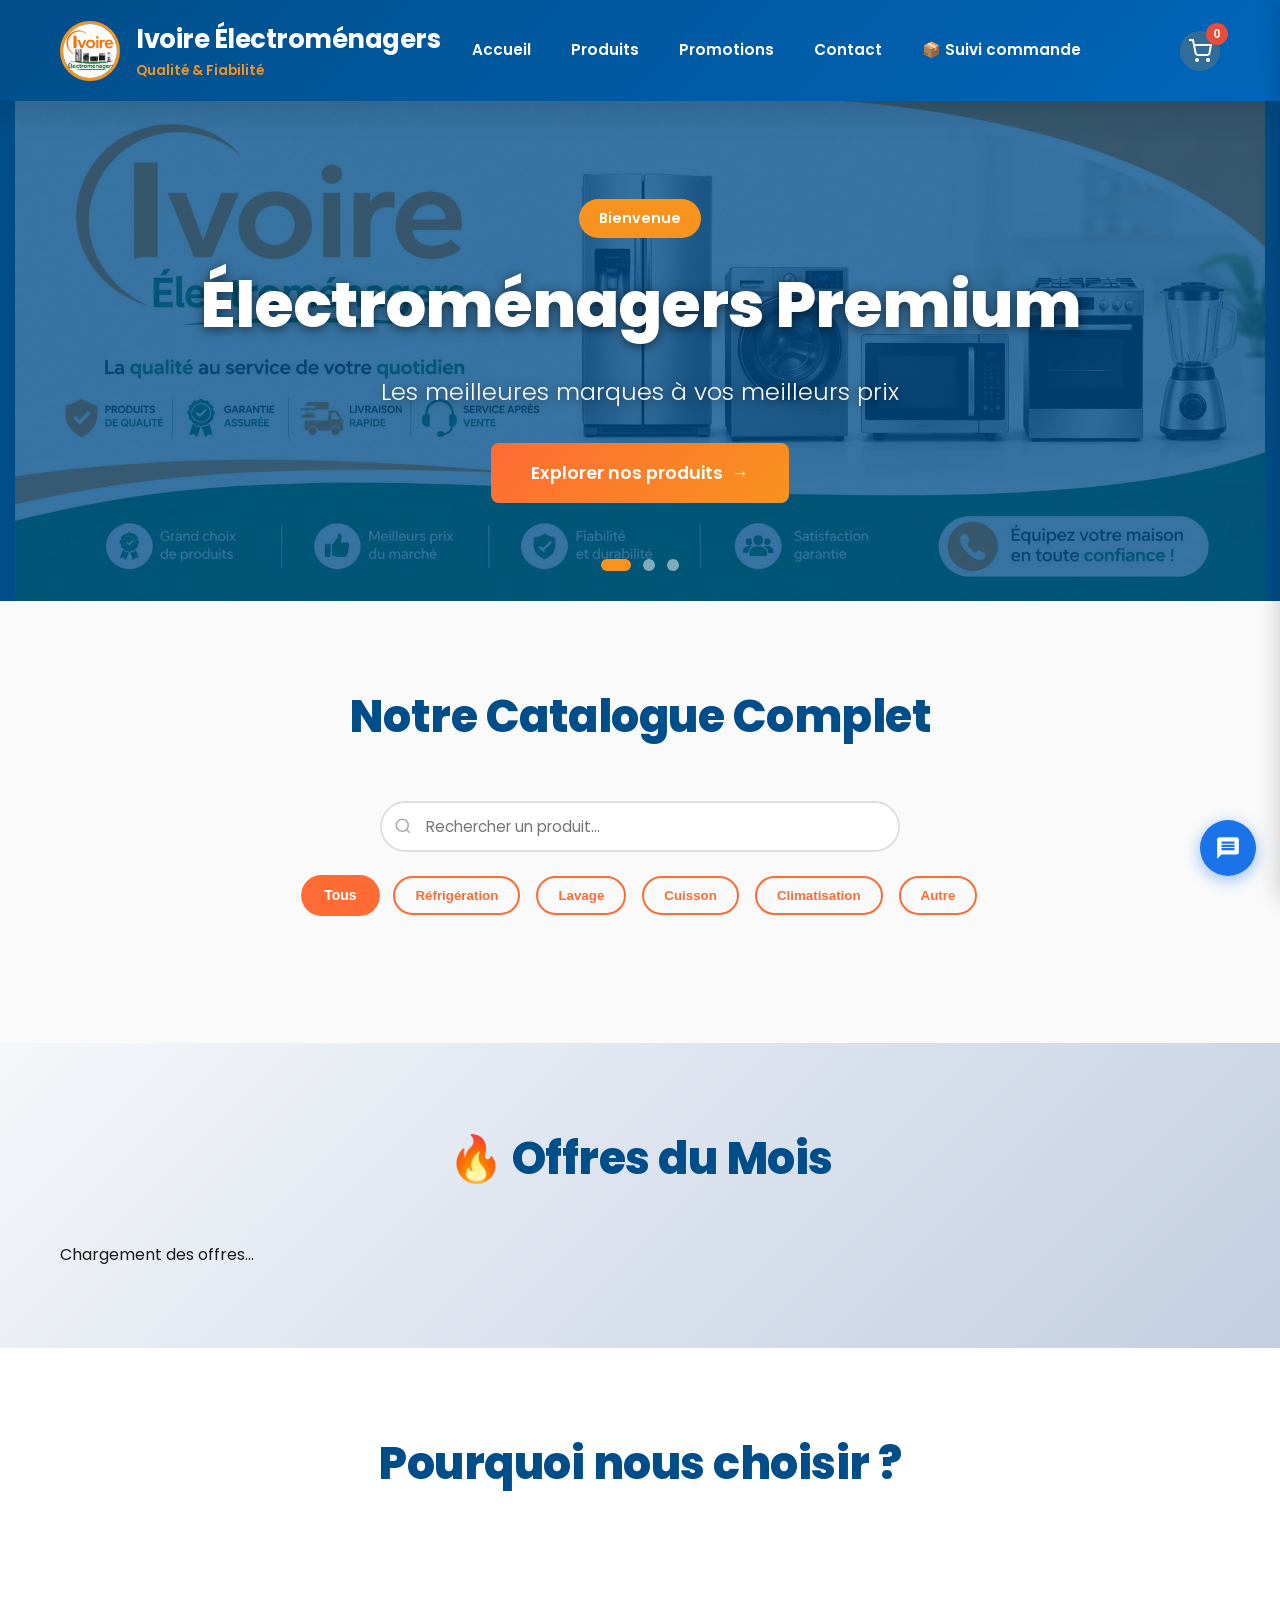
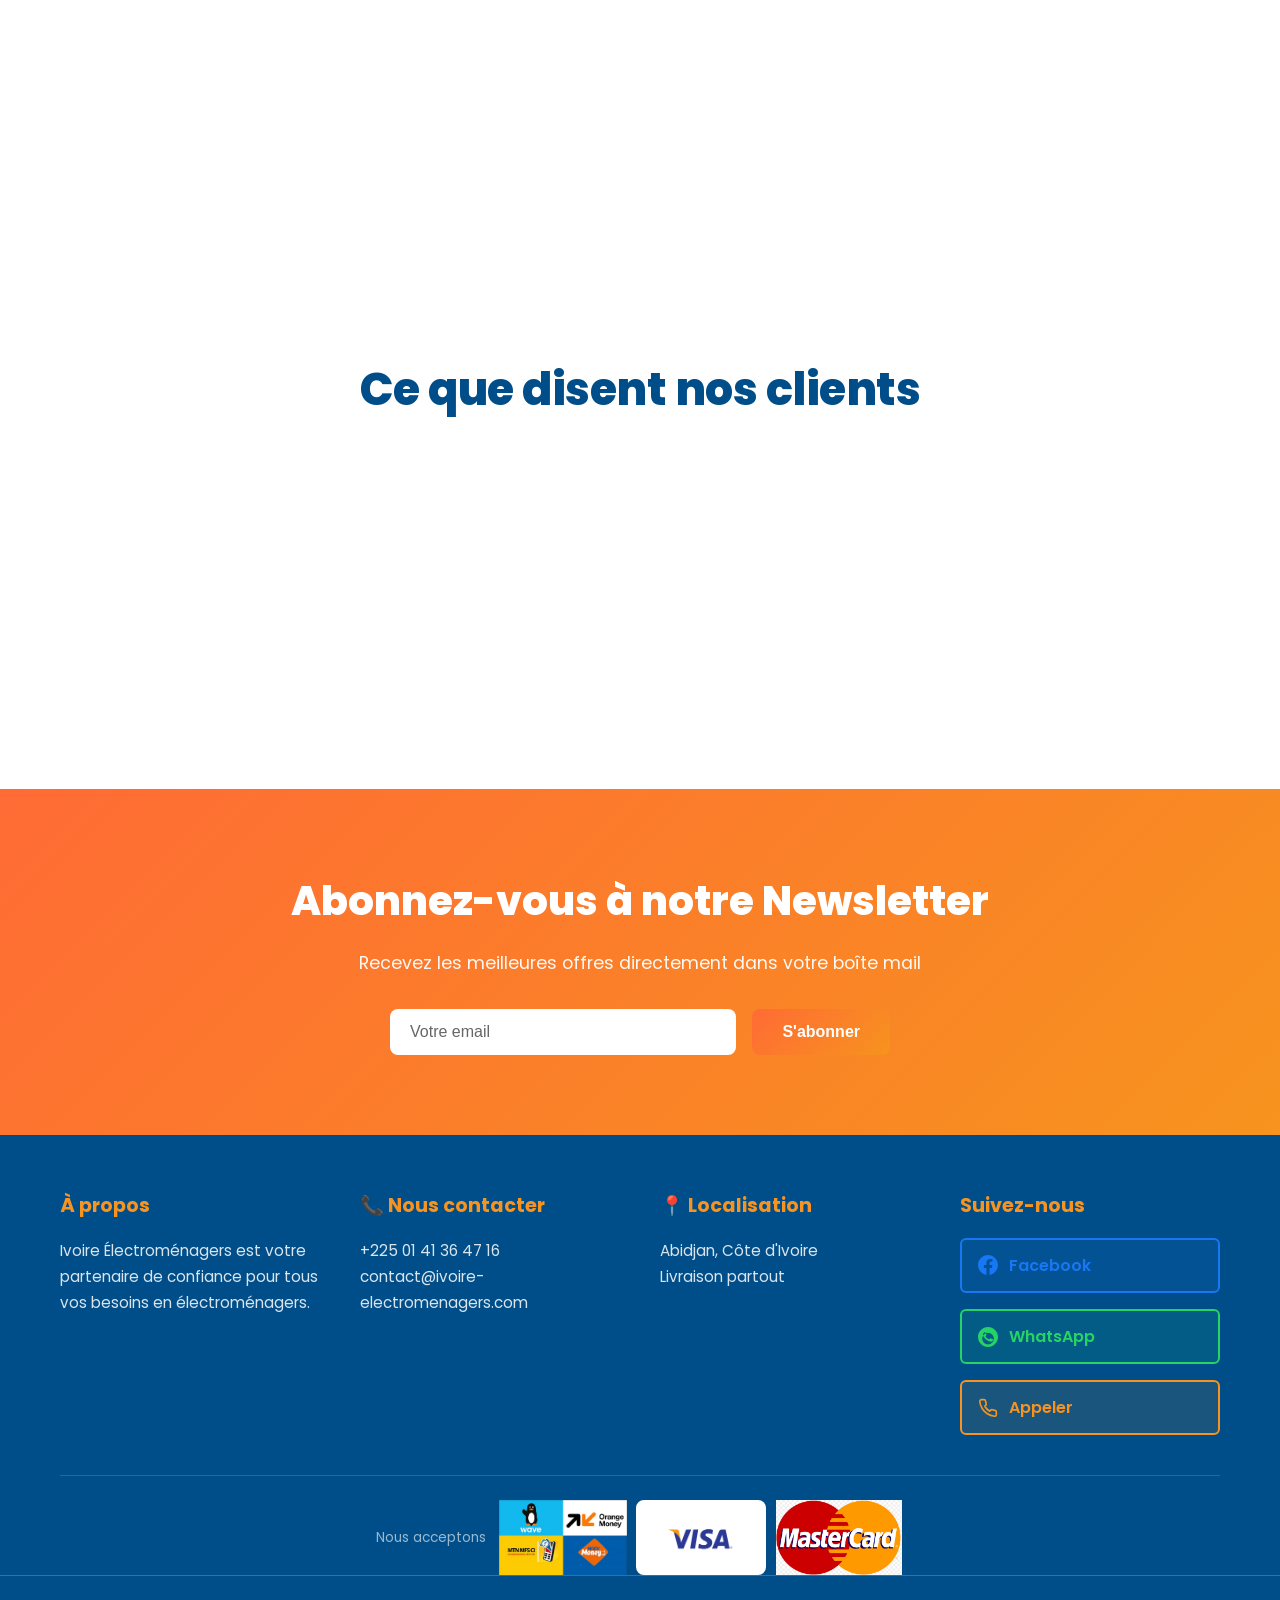
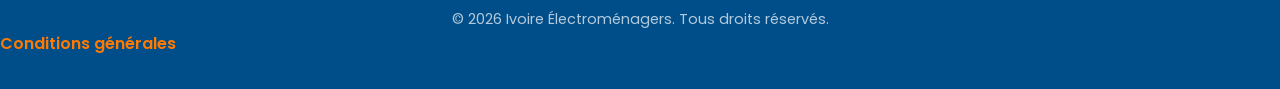
==== commit 0e6cdcc5: "Add files via upload" ====
--- a/index.html
+++ b/index.html
@@ -169,6 +169,26 @@
     <section class="produits" id="produits">
         <div class="container">
             <h2 class="section-title">Notre Catalogue Complet</h2>
+
+            <!-- Barre de recherche -->
+            <div class="search-bar-container">
+                <div class="search-bar-wrapper">
+                    <svg class="search-icon" viewBox="0 0 24 24" fill="none" stroke="currentColor" stroke-width="2">
+                        <circle cx="11" cy="11" r="8"/><path d="m21 21-4.35-4.35"/>
+                    </svg>
+                    <input
+                        type="search"
+                        id="productSearchInput"
+                        class="search-bar-input"
+                        placeholder="Rechercher un produit..."
+                        oninput="searchProducts(this.value)"
+                        autocomplete="off"
+                    >
+                    <button class="search-clear-btn" id="searchClearBtn" onclick="clearSearch()" style="display:none;" title="Effacer">✕</button>
+                </div>
+                <p class="search-results-count" id="searchResultsCount" style="display:none;"></p>
+            </div>
+
             <div class="filter-tags">
                 <button class="tag-btn active" data-category="all" onclick="filterProducts('all', this)">Tous</button>
                 <button class="tag-btn" data-category="refrigeration" onclick="filterProducts('refrigeration', this)">Réfrigération</button>
--- a/styles.css
+++ b/styles.css
@@ -517,6 +517,75 @@
     background: #fafafa;
 }
 
+/* Barre de recherche produits */
+.search-bar-container {
+    margin-bottom: 1.5rem;
+}
+
+.search-bar-wrapper {
+    position: relative;
+    max-width: 520px;
+    margin: 0 auto;
+    display: flex;
+    align-items: center;
+}
+
+.search-icon {
+    position: absolute;
+    left: 14px;
+    width: 18px;
+    height: 18px;
+    color: #aaa;
+    pointer-events: none;
+}
+
+.search-bar-input {
+    width: 100%;
+    padding: 12px 44px 12px 44px;
+    border: 2px solid #e0e0e0;
+    border-radius: 50px;
+    font-size: 0.95rem;
+    font-family: inherit;
+    outline: none;
+    transition: border-color 0.2s, box-shadow 0.2s;
+    background: white;
+}
+
+.search-bar-input:focus {
+    border-color: var(--primary-color);
+    box-shadow: 0 0 0 3px rgba(26, 115, 232, 0.12);
+}
+
+.search-clear-btn {
+    position: absolute;
+    right: 12px;
+    background: none;
+    border: none;
+    cursor: pointer;
+    color: #aaa;
+    font-size: 14px;
+    width: 24px;
+    height: 24px;
+    display: flex;
+    align-items: center;
+    justify-content: center;
+    border-radius: 50%;
+    transition: background 0.2s, color 0.2s;
+}
+
+.search-clear-btn:hover {
+    background: #f0f0f0;
+    color: #555;
+}
+
+.search-results-count {
+    text-align: center;
+    font-size: 0.85rem;
+    color: #888;
+    margin-top: 8px;
+    margin-bottom: 0;
+}
+
 .filter-tags {
     display: flex;
     justify-content: center;
@@ -1055,19 +1124,17 @@
     transition: opacity 0.2s;
     border-radius: 8px;
     box-sizing: border-box;
+    width: 130px;
+    height: 75px;
 }
 
 .payment-badge--transparent {
     background: transparent;
-    width: 130px;
-    height: 75px;
 }
 
 .payment-badge--white {
     background: white;
-    width: 130px;
-    height: 75px;
-    padding: 8px;
+    padding: 10px;
 }
 
 .payment-badge:hover {
@@ -1360,14 +1427,14 @@
 
 .modal-body {
     display: grid;
-    grid-template-columns: 1fr 1fr;
-    gap: 2.5rem;
-    padding: 2.5rem;
+    grid-template-columns: 1.2fr 1fr;
+    gap: 2rem;
+    padding: 2rem;
 }
 
 .modal-image-container {
     position: relative;
-    border-radius: 10px;
+    border-radius: 12px;
     overflow: hidden;
     background: var(--light-bg);
 }
@@ -1375,8 +1442,9 @@
 .modal-image {
     width: 100%;
     height: 100%;
-    min-height: 350px;
-    object-fit: cover;
+    min-height: 380px;
+    object-fit: contain;
+    padding: 8px;
 }
 
 .modal-info h2 {
@@ -1398,6 +1466,68 @@
     margin-bottom: 1.5rem;
     line-height: 1.7;
 }
+
+/* Mise en forme de la description produit (HTML généré par Quill) */
+#modalDescription {
+    color: var(--text-light);
+    line-height: 1.7;
+    margin-bottom: 1.5rem;
+}
+
+#modalDescription p {
+    margin-bottom: 0.5rem;
+    color: var(--text-light);
+}
+
+/* Quill v2 utilise <ol> pour toutes les listes avec data-list="bullet" ou "ordered" */
+#modalDescription ol {
+    padding-left: 1.5rem;
+    margin-bottom: 0.75rem;
+    list-style: none;
+}
+
+#modalDescription ol li[data-list="bullet"] {
+    list-style-type: none;
+    position: relative;
+    padding-left: 1rem;
+}
+
+#modalDescription ol li[data-list="bullet"]::before {
+    content: "•";
+    position: absolute;
+    left: -0.5rem;
+    color: var(--text-light);
+    font-size: 1.1rem;
+}
+
+#modalDescription ol li[data-list="ordered"] {
+    list-style-type: decimal;
+    margin-left: 1rem;
+}
+
+/* Masquer le span .ql-ui généré par Quill */
+#modalDescription .ql-ui {
+    display: none;
+}
+
+#modalDescription li {
+    margin-bottom: 0.25rem;
+    color: var(--text-light);
+}
+
+#modalDescription strong {
+    font-weight: 700;
+    color: var(--text-dark);
+}
+
+#modalDescription h2,
+#modalDescription h3 {
+    font-weight: 700;
+    color: var(--text-dark);
+    margin-bottom: 0.5rem;
+    margin-top: 0.75rem;
+}
+
 
 .price-section {
     margin-bottom: 1.5rem;
@@ -1774,11 +1904,17 @@
 
     .modal-body {
         grid-template-columns: 1fr;
-        padding: 1.5rem;
+        padding: 1rem;
+        gap: 1rem;
     }
 
     .modal-image {
-        min-height: 250px;
+        min-height: 260px;
+        max-height: 320px;
+    }
+
+    .modal-image-container {
+        border-radius: 10px;
     }
 
     .modal-info h2 {
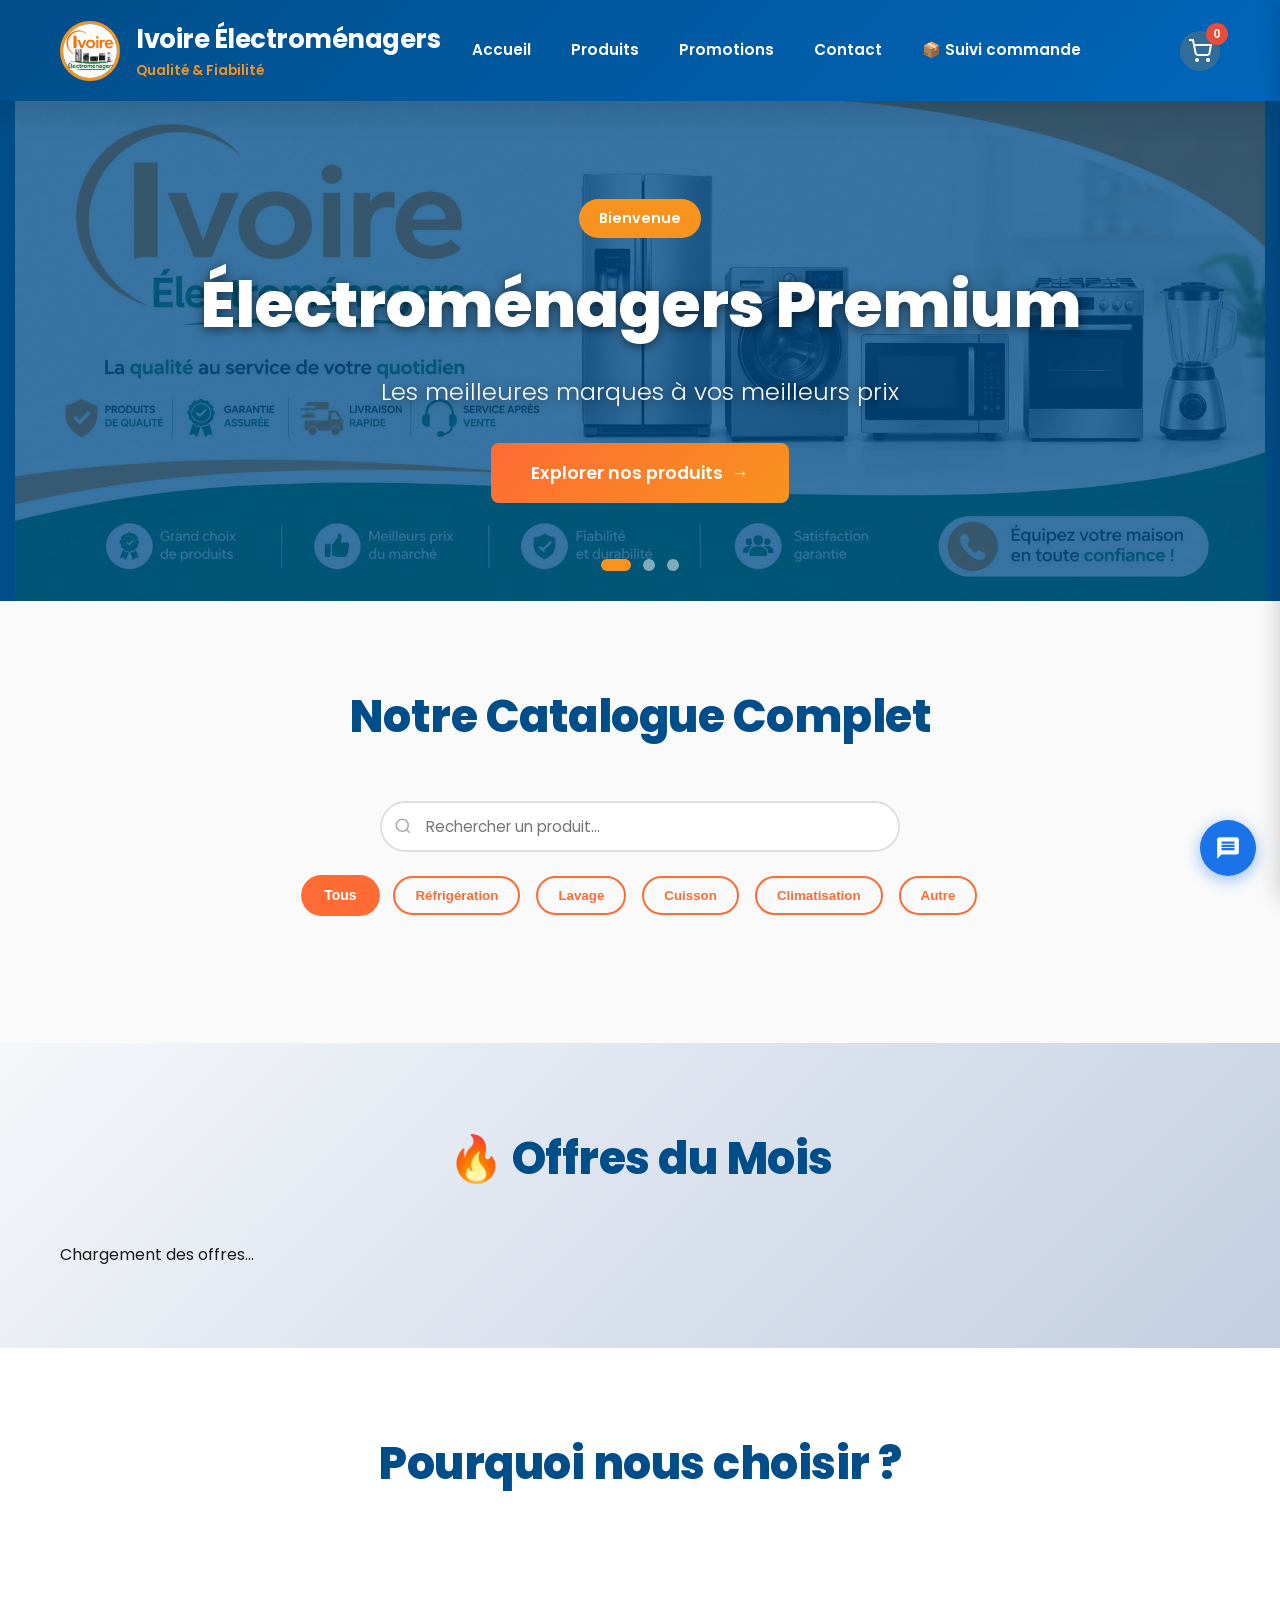
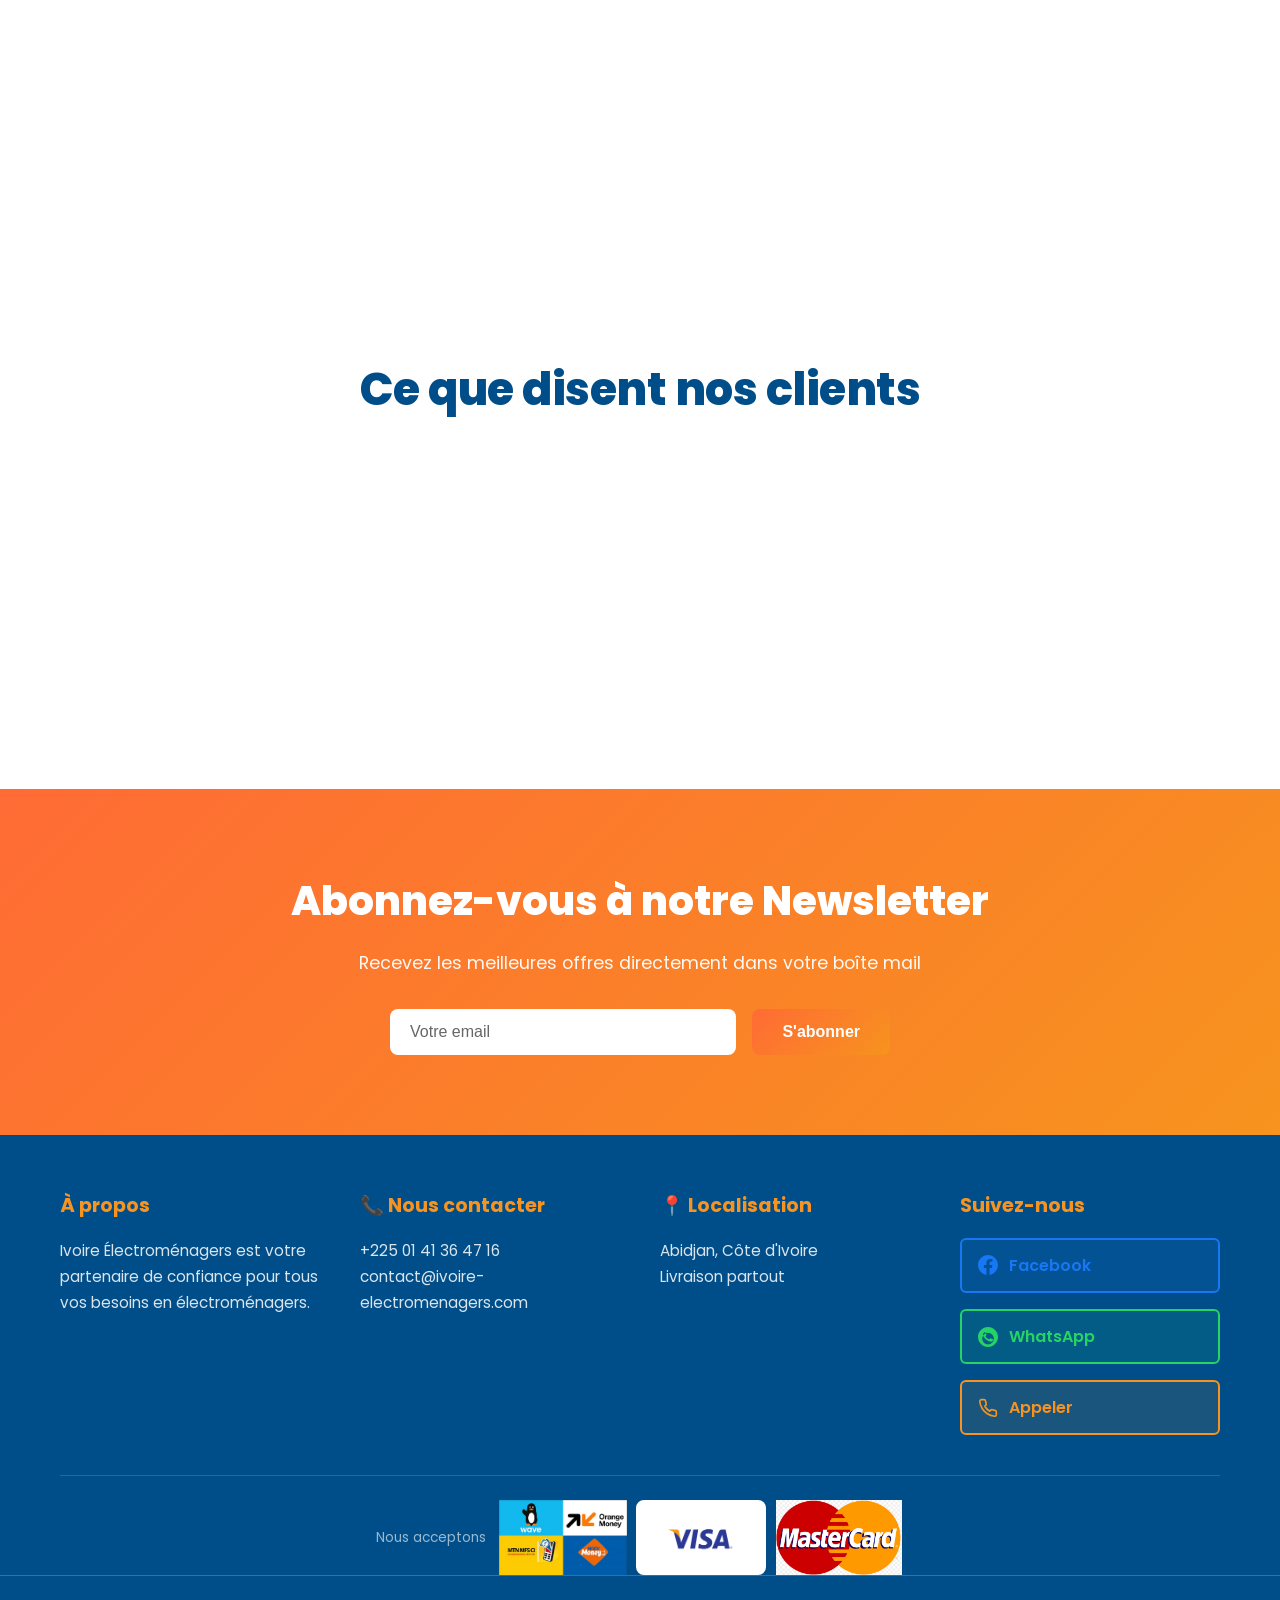
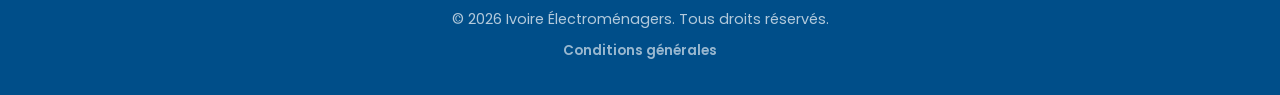
==== commit 2462a84c: "Add files via upload" ====
--- a/index.html
+++ b/index.html
@@ -66,12 +66,7 @@
           "@id": "https://ivoire-electromenagers.com/#website",
           "url": "https://ivoire-electromenagers.com/",
           "name": "Ivoire Électroménagers",
-          "publisher": { "@id": "https://ivoire-electromenagers.com/#organization" },
-          "potentialAction": {
-            "@type": "SearchAction",
-            "target": "https://ivoire-electromenagers.com/?search={search_term_string}",
-            "query-input": "required name=search_term_string"
-          }
+          "publisher": { "@id": "https://ivoire-electromenagers.com/#organization" }
         },
         {
           "@type": "Store",
@@ -300,12 +295,30 @@
             <p class="empty-cart">Votre panier est vide</p>
         </div>
         <div class="cart-footer">
+            <!-- Code promo -->
+            <div class="promo-input-section">
+                <div class="promo-input-wrapper">
+                    <input type="text" id="promoCodeInput" placeholder="Code promo" class="promo-input"
+                        style="text-transform:uppercase;" oninput="this.value=this.value.toUpperCase()">
+                    <button type="button" class="promo-apply-btn" onclick="applyPromoCode()">Appliquer</button>
+                </div>
+                <p id="promoMessage" style="font-size:0.8rem;margin-top:4px;"></p>
+            </div>
+
+            <div class="cart-total">
+                <strong>Sous-total : </strong>
+                <span id="cartSubtotal">0 FCFA</span>
+            </div>
+            <div class="cart-discount" id="cartDiscountRow" style="display:none;">
+                <strong id="cartDiscountLabel">Réduction : </strong>
+                <span id="cartDiscount" style="color:#16a34a;">-0 FCFA</span>
+                <button onclick="removePromoCode()" style="background:none;border:none;color:#e74c3c;cursor:pointer;font-size:0.8rem;margin-left:4px;" title="Retirer le code">✕</button>
+            </div>
             <div class="cart-total">
                 <strong>Total : </strong>
                 <span id="cartTotal">0 FCFA</span>
             </div>
             <button class="btn btn-secondary btn-clear-cart" type="button" onclick="clearCart()">Vider le panier</button>
-
             <button class="btn btn-primary btn-block" type="button" onclick="openCheckoutForm()">Passer la commande</button>
         </div>
     </aside>
@@ -513,8 +526,8 @@
             </div>
 
             <p class="copyright">&copy; 2026 Ivoire Électroménagers. Tous droits réservés.</p>
-            <p>
-                <a href="conditions.html">Conditions générales</a>
+            <p style="text-align:center; margin-top:6px;">
+                <a href="conditions.html" style="color:rgba(255,255,255,0.6); font-size:0.85rem; text-decoration:none;">Conditions générales</a>
             </p>
 
         </div>
--- a/styles.css
+++ b/styles.css
@@ -1300,6 +1300,57 @@
     background: #c0392b !important;
 }
 
+.promo-input-section {
+    margin-bottom: 12px;
+}
+
+.promo-input-wrapper {
+    display: flex;
+    gap: 8px;
+}
+
+.promo-input {
+    flex: 1;
+    border: 1px solid #ddd;
+    border-radius: 8px;
+    padding: 8px 12px;
+    font-size: 0.85rem;
+    font-family: inherit;
+    outline: none;
+    transition: border-color 0.2s;
+}
+
+.promo-input:focus {
+    border-color: #1a73e8;
+}
+
+.promo-apply-btn {
+    background: #1a73e8;
+    color: white;
+    border: none;
+    border-radius: 8px;
+    padding: 8px 14px;
+    font-size: 0.85rem;
+    font-weight: 600;
+    cursor: pointer;
+    white-space: nowrap;
+    font-family: inherit;
+    transition: background 0.2s;
+}
+
+.promo-apply-btn:hover {
+    background: #1557b0;
+}
+
+.cart-discount {
+    display: flex;
+    align-items: center;
+    justify-content: space-between;
+    font-size: 0.9rem;
+    color: #16a34a;
+    margin-bottom: 8px;
+}
+
 .cart-footer {
     padding: 1.5rem;
     border-top: 2px solid var(--light-bg);
@@ -2643,6 +2694,27 @@
 }
 
 /* S'assurer que la card est en position relative pour le badge */
+/* Badge Rupture de stock */
+.product-out-of-stock-badge {
+    position: absolute;
+    top: 12px;
+    right: 12px;
+    background: #e74c3c;
+    color: #fff;
+    font-size: 0.72rem;
+    font-weight: 700;
+    padding: 4px 10px;
+    border-radius: 20px;
+    text-transform: uppercase;
+    letter-spacing: 0.5px;
+    z-index: 1;
+}
+
+.product-image--out-of-stock {
+    opacity: 0.6;
+    filter: grayscale(30%);
+}
+
 .product-card {
     position: relative;
 }
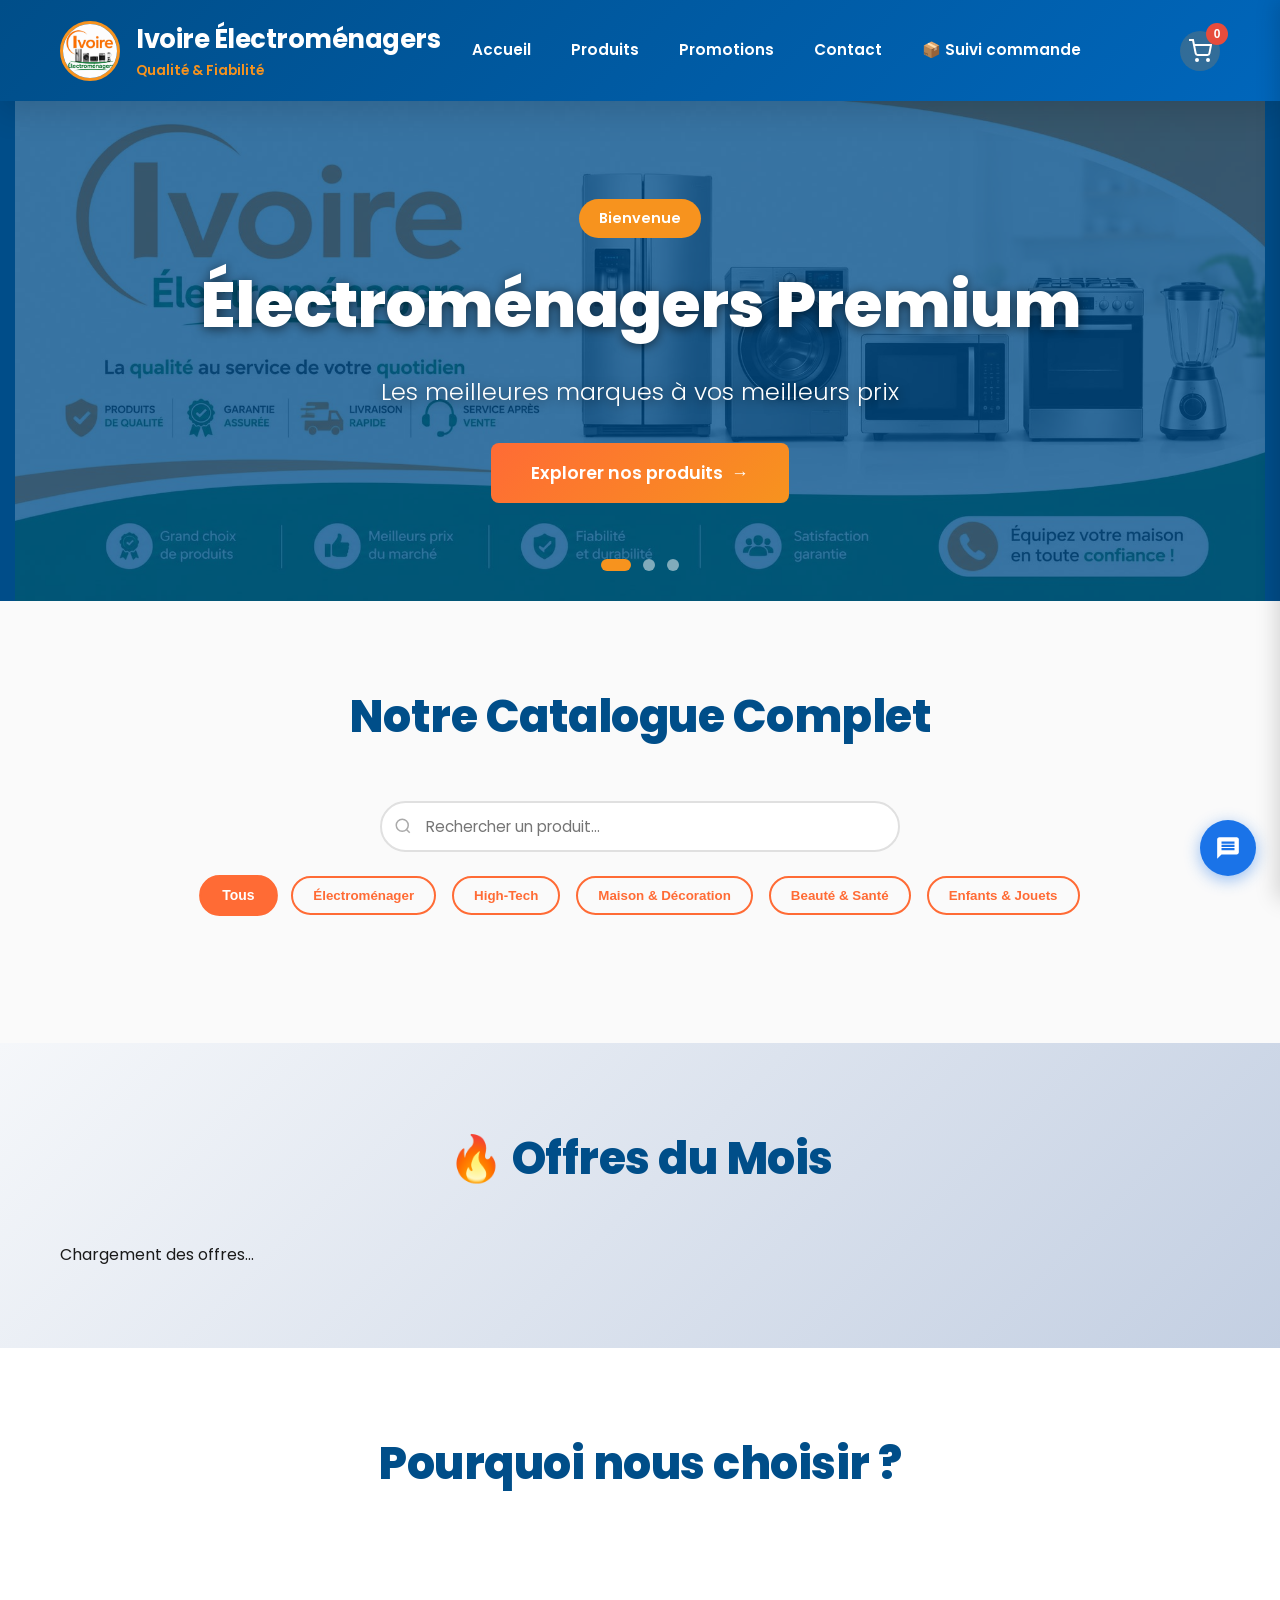
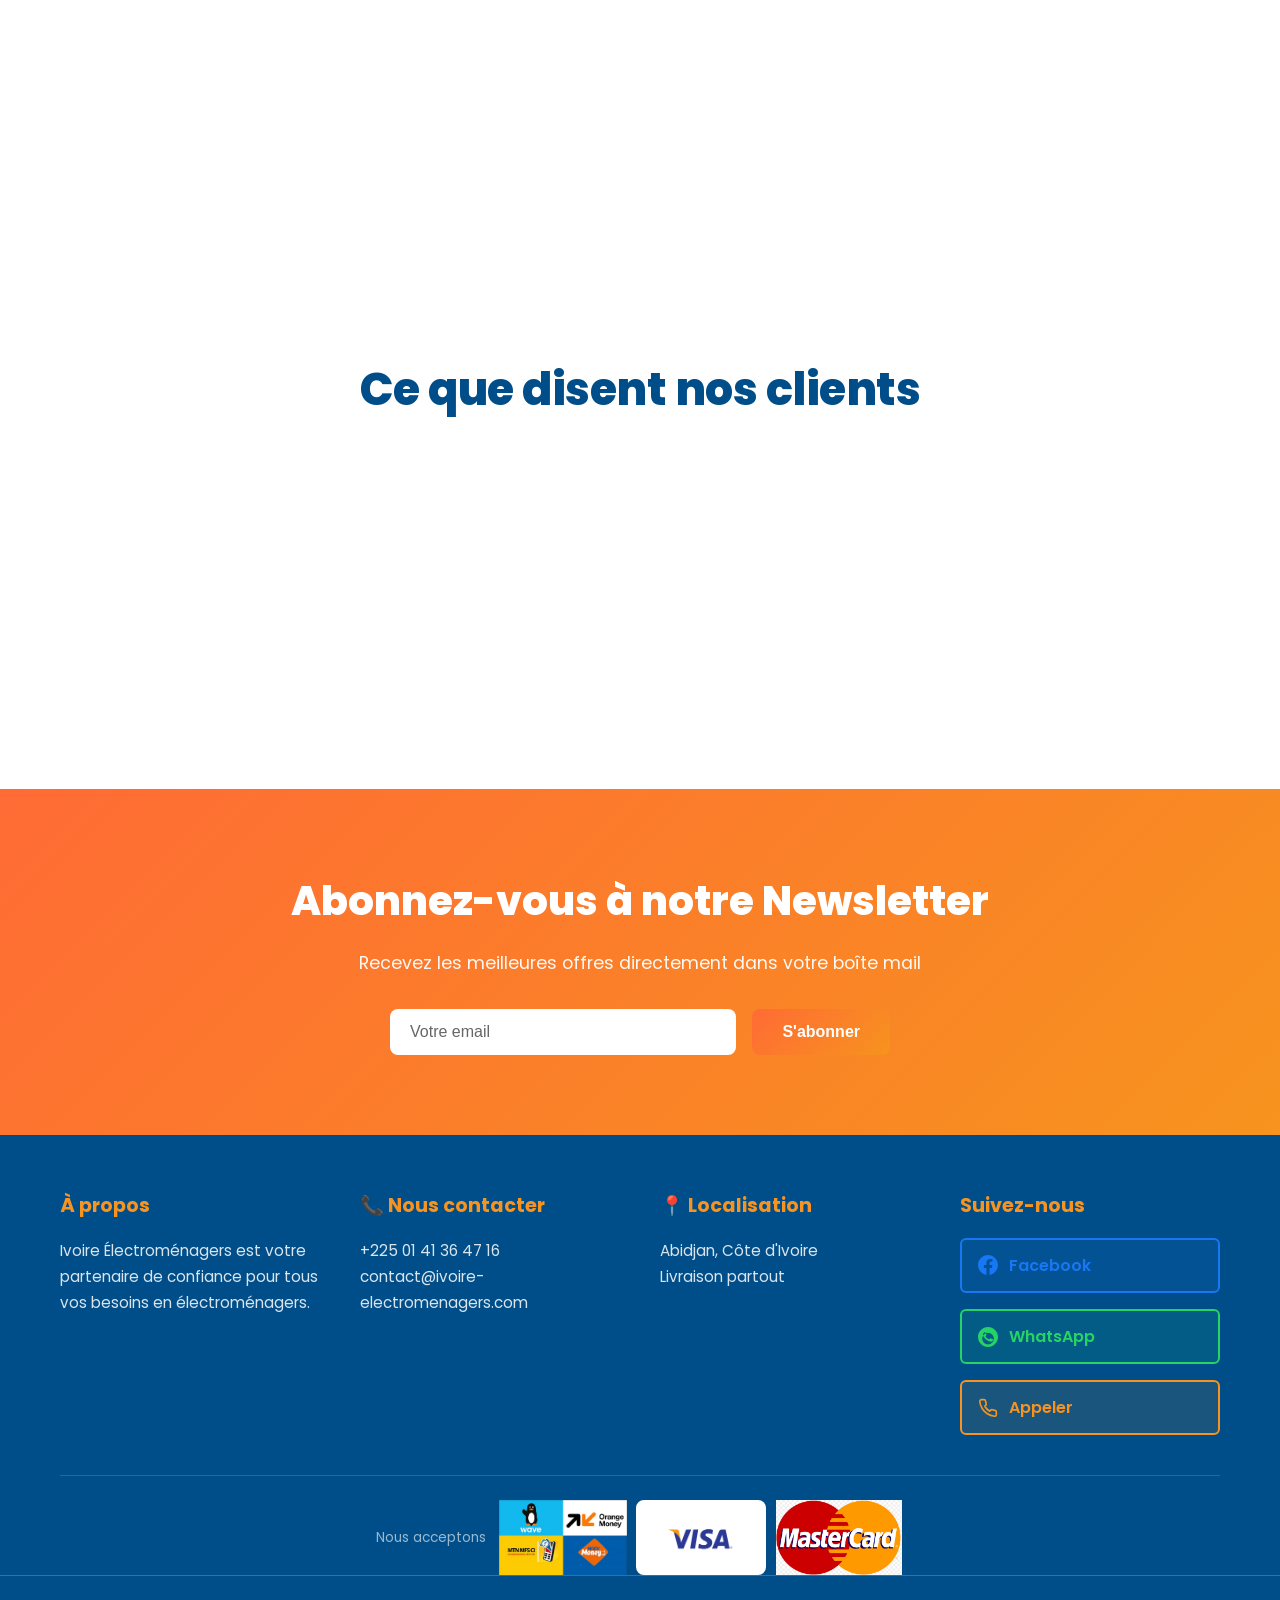
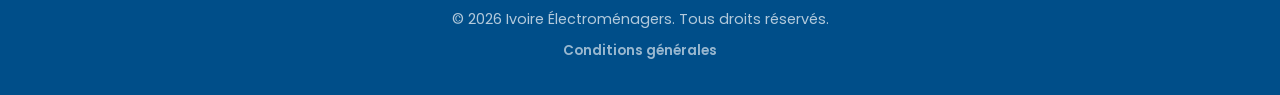
==== commit 1abea3e8: "Update index.html" ====
--- a/index.html
+++ b/index.html
@@ -120,7 +120,7 @@
                     <a href="#produits" class="nav-link">Produits</a>
                     <a href="#promo" class="nav-link">Promotions</a>
                     <a href="#contact" class="nav-link">Contact</a>
-                    <a href="suivi.html" class="nav-link">📦 Suivi commande</a>
+                    <a href="/suivi/" class="nav-link">📦 Suivi commande</a>
                 </nav>
                 <button class="cart-icon" type="button" onclick="toggleCart()" aria-label="Ouvrir le panier">
                     <svg width="24" height="24" viewBox="0 0 24 24" fill="none" stroke="currentColor" stroke-width="2" aria-hidden="true">
@@ -186,11 +186,11 @@
 
             <div class="filter-tags">
                 <button class="tag-btn active" data-category="all" onclick="filterProducts('all', this)">Tous</button>
-                <button class="tag-btn" data-category="refrigeration" onclick="filterProducts('refrigeration', this)">Réfrigération</button>
-                <button class="tag-btn" data-category="washing" onclick="filterProducts('washing', this)">Lavage</button>
-                <button class="tag-btn" data-category="cooking" onclick="filterProducts('cooking', this)">Cuisson</button>
-                <button class="tag-btn" data-category="climate" onclick="filterProducts('climate', this)">Climatisation</button>
-                <button class="tag-btn" data-category="other" onclick="filterProducts('other', this)">Autre</button>
+                <button class="tag-btn" data-category="electromenager" onclick="filterProducts('electromenager', this)">Électroménager</button>
+                <button class="tag-btn" data-category="hightech" onclick="filterProducts('hightech', this)">High-Tech</button>
+                <button class="tag-btn" data-category="maison" onclick="filterProducts('maison', this)">Maison & Décoration</button>
+                <button class="tag-btn" data-category="beaute" onclick="filterProducts('beaute', this)">Beauté & Santé</button>
+                <button class="tag-btn" data-category="enfants" onclick="filterProducts('enfants', this)">Enfants & Jouets</button>
             </div>
             <div class="products-grid" id="productsContainer">
                 <!-- Produits générés par JavaScript -->
@@ -527,7 +527,7 @@
 
             <p class="copyright">&copy; 2026 Ivoire Électroménagers. Tous droits réservés.</p>
             <p style="text-align:center; margin-top:6px;">
-                <a href="conditions.html" style="color:rgba(255,255,255,0.6); font-size:0.85rem; text-decoration:none;">Conditions générales</a>
+                <a href="/conditions/" style="color:rgba(255,255,255,0.6); font-size:0.85rem; text-decoration:none;">Conditions générales</a>
             </p>
 
         </div>
@@ -745,6 +745,6 @@
     })();
     </script>
 
-    <script src="script.js?v=10"></script>
+    <script src="script.js?v=12"></script>
 </body>
 </html>
--- a/styles.css
+++ b/styles.css
@@ -5,6 +5,7 @@
 }
 
 :root {
+    /* Brand */
     --primary-color: #FF6B35;
     --secondary-color: #004E89;
     --accent-color: #F7931E;
@@ -12,10 +13,26 @@
     --text-dark: #1a1a1a;
     --text-light: #666;
     --white: #FFFFFF;
+
+    /* Semantic (status) */
+    --danger-color: #e74c3c;
+    --danger-dark: #c0392b;
+    --success-color: #17823b;
+
+    /* Shadows */
     --shadow: 0 2px 8px rgba(0,0,0,0.1);
     --shadow-lg: 0 10px 30px rgba(0,0,0,0.2);
+
+    /* Gradients */
     --gradient: linear-gradient(135deg, #FF6B35, #F7931E);
     --gradient-dark: linear-gradient(135deg, #004E89, #0066BB);
+
+    /* Radius scale */
+    --radius-sm: 6px;
+    --radius-md: 8px;
+    --radius-lg: 12px;
+    --radius-xl: 16px;
+    --radius-pill: 999px;
 }
 
 html {
@@ -184,7 +201,7 @@
 }
 
 .cart-count {
-    background: #e74c3c;
+    background: var(--danger-color);
     color: var(--white);
     border-radius: 50%;
     width: 22px;
@@ -224,7 +241,7 @@
     background-size: contain;
     background-position: center;
     background-repeat: no-repeat;
-    background-color: #004E89;
+    background-color: var(--secondary-color);
     opacity: 0;
     transition: opacity 0.8s ease;
 }
@@ -517,75 +534,75 @@
     background: #fafafa;
 }
 
-/* Barre de recherche produits */
-.search-bar-container {
-    margin-bottom: 1.5rem;
-}
-
-.search-bar-wrapper {
-    position: relative;
-    max-width: 520px;
-    margin: 0 auto;
-    display: flex;
-    align-items: center;
-}
-
-.search-icon {
-    position: absolute;
-    left: 14px;
-    width: 18px;
-    height: 18px;
-    color: #aaa;
-    pointer-events: none;
-}
-
-.search-bar-input {
-    width: 100%;
-    padding: 12px 44px 12px 44px;
-    border: 2px solid #e0e0e0;
-    border-radius: 50px;
-    font-size: 0.95rem;
-    font-family: inherit;
-    outline: none;
-    transition: border-color 0.2s, box-shadow 0.2s;
-    background: white;
-}
-
-.search-bar-input:focus {
-    border-color: var(--primary-color);
-    box-shadow: 0 0 0 3px rgba(26, 115, 232, 0.12);
-}
-
-.search-clear-btn {
-    position: absolute;
-    right: 12px;
-    background: none;
-    border: none;
-    cursor: pointer;
-    color: #aaa;
-    font-size: 14px;
-    width: 24px;
-    height: 24px;
-    display: flex;
-    align-items: center;
-    justify-content: center;
-    border-radius: 50%;
-    transition: background 0.2s, color 0.2s;
-}
-
-.search-clear-btn:hover {
-    background: #f0f0f0;
-    color: #555;
-}
-
-.search-results-count {
-    text-align: center;
-    font-size: 0.85rem;
-    color: #888;
-    margin-top: 8px;
-    margin-bottom: 0;
-}
-
+/* Barre de recherche produits */
+.search-bar-container {
+    margin-bottom: 1.5rem;
+}
+
+.search-bar-wrapper {
+    position: relative;
+    max-width: 520px;
+    margin: 0 auto;
+    display: flex;
+    align-items: center;
+}
+
+.search-icon {
+    position: absolute;
+    left: 14px;
+    width: 18px;
+    height: 18px;
+    color: #aaa;
+    pointer-events: none;
+}
+
+.search-bar-input {
+    width: 100%;
+    padding: 12px 44px 12px 44px;
+    border: 2px solid #e0e0e0;
+    border-radius: 50px;
+    font-size: 0.95rem;
+    font-family: inherit;
+    outline: none;
+    transition: border-color 0.2s, box-shadow 0.2s;
+    background: white;
+}
+
+.search-bar-input:focus {
+    border-color: var(--primary-color);
+    box-shadow: 0 0 0 3px rgba(26, 115, 232, 0.12);
+}
+
+.search-clear-btn {
+    position: absolute;
+    right: 12px;
+    background: none;
+    border: none;
+    cursor: pointer;
+    color: #aaa;
+    font-size: 14px;
+    width: 24px;
+    height: 24px;
+    display: flex;
+    align-items: center;
+    justify-content: center;
+    border-radius: 50%;
+    transition: background 0.2s, color 0.2s;
+}
+
+.search-clear-btn:hover {
+    background: #f0f0f0;
+    color: #555;
+}
+
+.search-results-count {
+    text-align: center;
+    font-size: 0.85rem;
+    color: #888;
+    margin-top: 8px;
+    margin-bottom: 0;
+}
+
 .filter-tags {
     display: flex;
     justify-content: center;
@@ -619,8 +636,9 @@
 }
 
 .product-card {
+    position: relative;
     background: var(--white);
-    border-radius: 12px;
+    border-radius: var(--radius-lg);
     overflow: hidden;
     box-shadow: var(--shadow);
     transition: all 0.4s cubic-bezier(0.34, 1.56, 0.64, 1);
@@ -641,7 +659,10 @@
 .product-image {
     width: 100%;
     height: 220px;
-    object-fit: cover;
+    object-fit: contain;
+    background: #f8f9fa;
+    padding: 15px;
+    border-radius: var(--radius-lg) var(--radius-lg) 0 0;
     transition: transform 0.4s ease;
     position: relative;
 }
@@ -785,7 +806,7 @@
     min-height: 1.5rem;
     margin-top: 1rem;
     font-weight: 700;
-    color: #17823b;
+    color: var(--success-color);
 }
 
 .admin-products-list {
@@ -823,7 +844,7 @@
 .admin-delete-btn {
     border: none;
     border-radius: 8px;
-    background: #e74c3c;
+    background: var(--danger-color);
     color: #fff;
     padding: 10px 14px;
     cursor: pointer;
@@ -831,7 +852,7 @@
 }
 
 .admin-delete-btn:hover {
-    background: #c0392b;
+    background: var(--danger-dark);
 }
 
 .admin-page {
@@ -1151,10 +1172,17 @@
 @media (max-width: 480px) {
     .payment-methods {
         flex-direction: column;
-        gap: 8px;
+        gap: 10px;
+        align-items: center;
     }
     .payment-badges {
         justify-content: center;
+        flex-wrap: wrap;
+        gap: 8px;
+    }
+    .payment-badge {
+        width: 100px;
+        height: 58px;
     }
 }
 
@@ -1291,66 +1319,66 @@
 }
 
 .remove-btn {
-    background: #e74c3c !important;
+    background: var(--danger-color) !important;
     width: 28px;
     height: 28px;
 }
 
 .remove-btn:hover {
-    background: #c0392b !important;
-}
-
-.promo-input-section {
-    margin-bottom: 12px;
-}
-
-.promo-input-wrapper {
-    display: flex;
-    gap: 8px;
-}
-
-.promo-input {
-    flex: 1;
-    border: 1px solid #ddd;
-    border-radius: 8px;
-    padding: 8px 12px;
-    font-size: 0.85rem;
-    font-family: inherit;
-    outline: none;
-    transition: border-color 0.2s;
-}
-
-.promo-input:focus {
-    border-color: #1a73e8;
-}
-
-.promo-apply-btn {
-    background: #1a73e8;
-    color: white;
-    border: none;
-    border-radius: 8px;
-    padding: 8px 14px;
-    font-size: 0.85rem;
-    font-weight: 600;
-    cursor: pointer;
-    white-space: nowrap;
-    font-family: inherit;
-    transition: background 0.2s;
-}
-
-.promo-apply-btn:hover {
-    background: #1557b0;
-}
-
-.cart-discount {
-    display: flex;
-    align-items: center;
-    justify-content: space-between;
-    font-size: 0.9rem;
-    color: #16a34a;
-    margin-bottom: 8px;
-}
-
+    background: var(--danger-dark) !important;
+}
+
+.promo-input-section {
+    margin-bottom: 12px;
+}
+
+.promo-input-wrapper {
+    display: flex;
+    gap: 8px;
+}
+
+.promo-input {
+    flex: 1;
+    border: 1px solid #ddd;
+    border-radius: 8px;
+    padding: 8px 12px;
+    font-size: 0.85rem;
+    font-family: inherit;
+    outline: none;
+    transition: border-color 0.2s;
+}
+
+.promo-input:focus {
+    border-color: var(--secondary-color);
+}
+
+.promo-apply-btn {
+    background: var(--secondary-color);
+    color: white;
+    border: none;
+    border-radius: 8px;
+    padding: 8px 14px;
+    font-size: 0.85rem;
+    font-weight: 600;
+    cursor: pointer;
+    white-space: nowrap;
+    font-family: inherit;
+    transition: background 0.2s;
+}
+
+.promo-apply-btn:hover {
+    background: #1557b0;
+}
+
+.cart-discount {
+    display: flex;
+    align-items: center;
+    justify-content: space-between;
+    font-size: 0.9rem;
+    color: #16a34a;
+    margin-bottom: 8px;
+}
+
 .cart-footer {
     padding: 1.5rem;
     border-top: 2px solid var(--light-bg);
@@ -1769,29 +1797,35 @@
 @media (max-width: 768px) {
     .header-content {
         flex-direction: column;
-        gap: 1rem;
+        gap: 0.4rem;
+        padding: 0.6rem 0;
     }
 
     .logo-section {
-        gap: 0.8rem;
+        gap: 0.6rem;
     }
 
     .logo {
-        width: 50px;
-        height: 50px;
+        width: 44px;
+        height: 44px;
     }
 
     .brand-text h1 {
-        font-size: 1.3rem;
+        font-size: 1.1rem;
+    }
+
+    .brand-text .tagline {
+        font-size: 0.72rem;
     }
 
     .nav {
-        gap: 1rem;
+        gap: 0.5rem;
         flex-wrap: wrap;
+        justify-content: center;
     }
 
     .nav-link {
-        font-size: 0.85rem;
+        font-size: 0.8rem;
     }
 
     .hero {
@@ -1867,7 +1901,7 @@
     }
 
     .product-image {
-        height: 150px;
+        height: 210px;
     }
 
     .product-info {
@@ -2106,27 +2140,6 @@
     }
 }
 
-/* Harmoniser les images des cartes produits */
-.product-image {
-    width: 100%;
-    height: 220px;
-    object-fit: contain;
-    background: #f8f9fa;
-    padding: 15px;
-    border-radius: 12px 12px 0 0;
-}
-.product-card {
-    display: flex;
-    flex-direction: column;
-    height: 100%;
-}
-
-.product-info {
-    display: flex;
-    flex-direction: column;
-    flex: 1;
-}
-
 .product-footer {
     margin-top: auto;
 }
@@ -2134,13 +2147,13 @@
 .btn-clear-cart {
     width: 100%;
     margin-top: 10px;
-    background: #e74c3c;
+    background: var(--danger-color);
     color: #fff;
     border: none;
 }
 
 .btn-clear-cart:hover {
-    background: #c0392b;
+    background: var(--danger-dark);
 }
 /* Historique des commandes admin */
 .admin-separator {
@@ -2194,7 +2207,7 @@
 
 .admin-order-total {
     font-weight: 700;
-    color: #17823b;
+    color: var(--success-color);
     margin-top: 12px;
 }
 
@@ -2275,7 +2288,7 @@
 
 .admin-order-total {
     font-weight: 700;
-    color: #17823b;
+    color: var(--success-color);
     margin-top: 12px;
     font-size: 17px;
 }
@@ -2312,7 +2325,7 @@
     display: block;
     font-size: 24px;
     font-weight: 800;
-    color: #17823b;
+    color: var(--success-color);
     line-height: 1;
 }
 
@@ -2396,12 +2409,12 @@
 
 .status-delivered {
     background: #e7f8ee;
-    color: #17823b;
+    color: var(--success-color);
 }
 
 .status-cancelled {
     background: #fdecea;
-    color: #c0392b;
+    color: var(--danger-dark);
 }
 /* Recherche commandes admin */
 .admin-orders-tools {
@@ -2420,7 +2433,7 @@
 
 .admin-search-input:focus {
     outline: none;
-    border-color: #17823b;
+    border-color: var(--success-color);
     box-shadow: 0 0 0 3px rgba(23, 130, 59, 0.12);
 }
 
@@ -2456,13 +2469,13 @@
 }
 
 .status-filter-btn:hover {
-    border-color: #17823b;
-    color: #17823b;
+    border-color: var(--success-color);
+    color: var(--success-color);
 }
 
 .status-filter-btn.active {
-    background: #17823b;
-    border-color: #17823b;
+    background: var(--success-color);
+    border-color: var(--success-color);
     color: #fff;
 }
 .admin-order-actions .btn {
@@ -2510,7 +2523,7 @@
     }
 
     .product-image {
-        height: 190px;
+        height: 270px;
     }
 
     .product-footer {
@@ -2599,7 +2612,7 @@
 }
 
 .legal-header h1 {
-    color: #0d47a1;
+    color: var(--secondary-color);
     font-size: 2.4rem;
     margin-bottom: 10px;
 }
@@ -2617,14 +2630,14 @@
 }
 
 .legal-section h2 {
-    color: #0d47a1;
+    color: var(--secondary-color);
     margin-bottom: 20px;
-    border-bottom: 2px solid #ff7a00;
+    border-bottom: 2px solid var(--accent-color);
     padding-bottom: 8px;
 }
 
 .legal-section h3 {
-    color: #ff7a00;
+    color: var(--accent-color);
     margin-top: 22px;
     margin-bottom: 10px;
 }
@@ -2641,7 +2654,7 @@
 }
 
 .footer a {
-    color: #ff7a00;
+    color: var(--accent-color);
     text-decoration: none;
     font-weight: 600;
 }
@@ -2682,7 +2695,7 @@
     position: absolute;
     top: 12px;
     left: 12px;
-    background: #e74c3c;
+    background: var(--danger-color);
     color: #fff;
     font-size: 0.75rem;
     font-weight: 700;
@@ -2699,7 +2712,7 @@
     position: absolute;
     top: 12px;
     right: 12px;
-    background: #e74c3c;
+    background: var(--danger-color);
     color: #fff;
     font-size: 0.72rem;
     font-weight: 700;
@@ -2715,6 +2728,4 @@
     filter: grayscale(30%);
 }
 
-.product-card {
-    position: relative;
-}+/* .product-card position handled in the consolidated block above */
